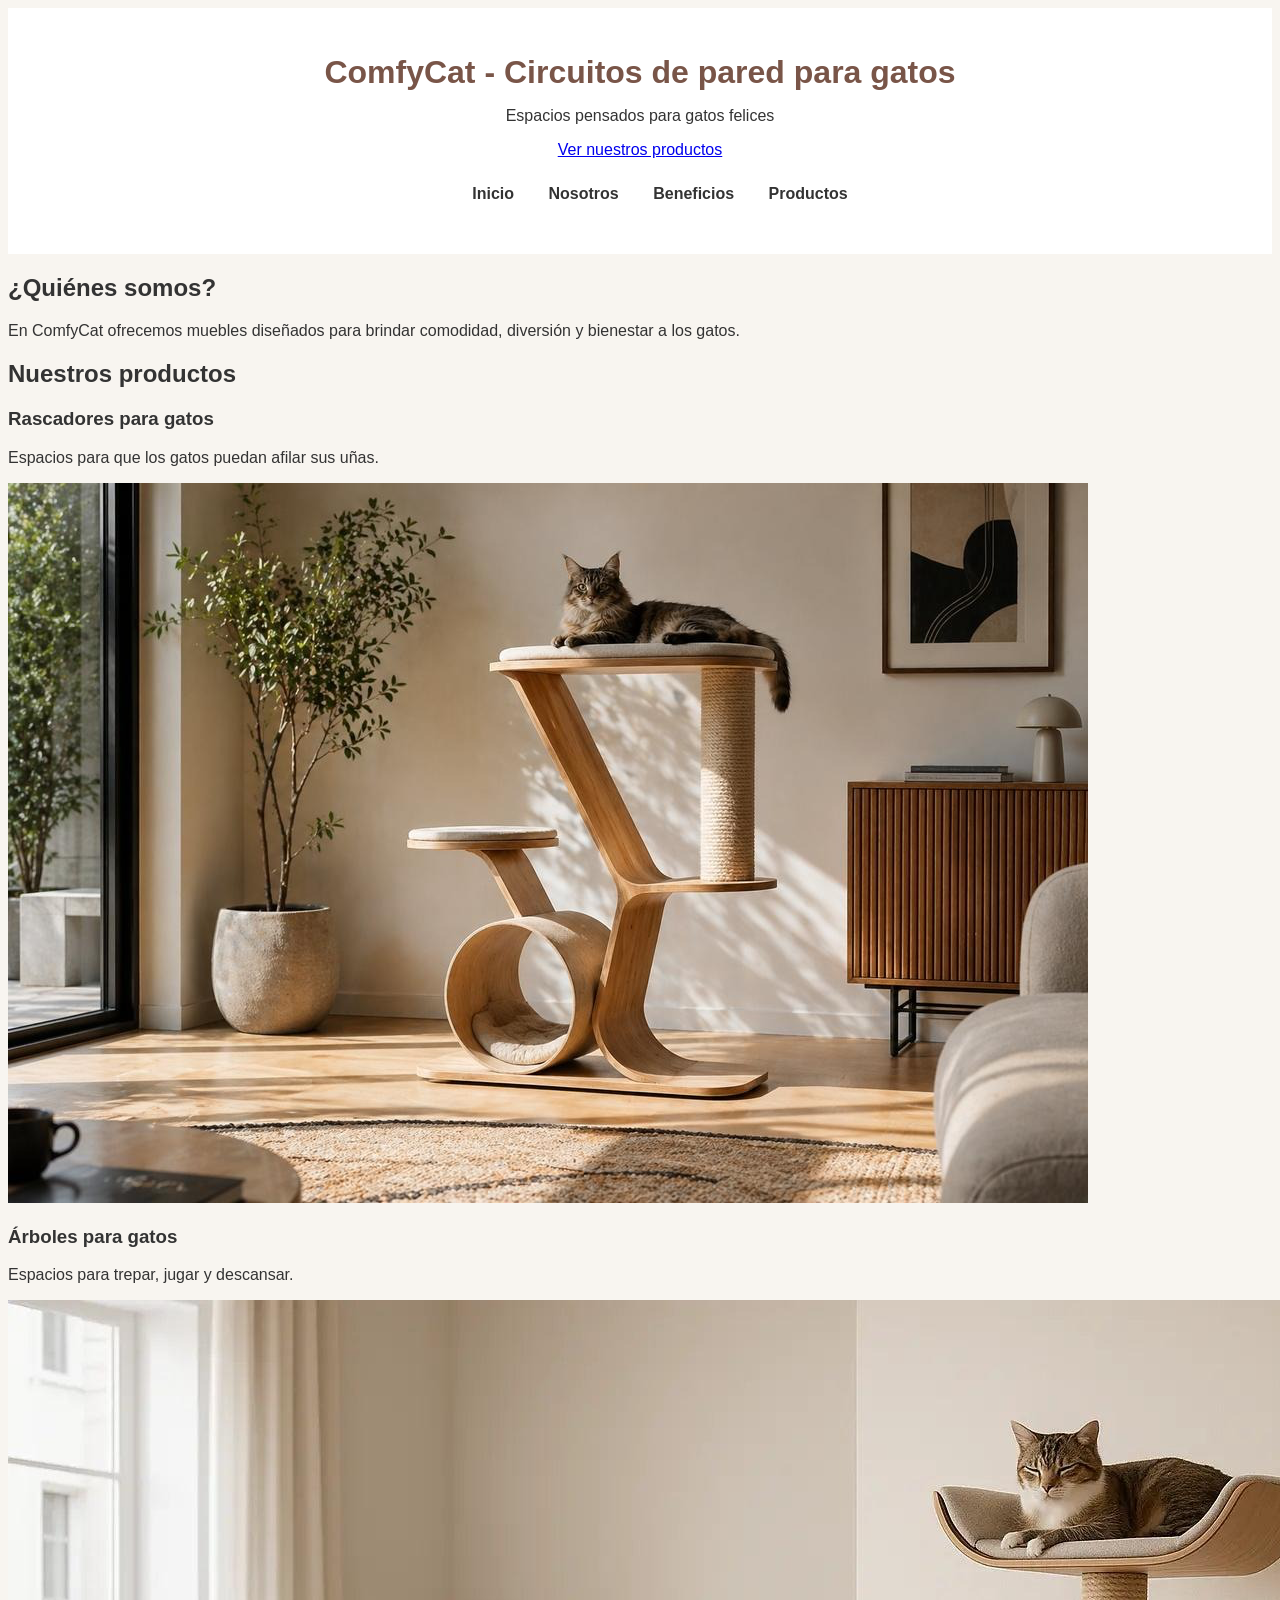
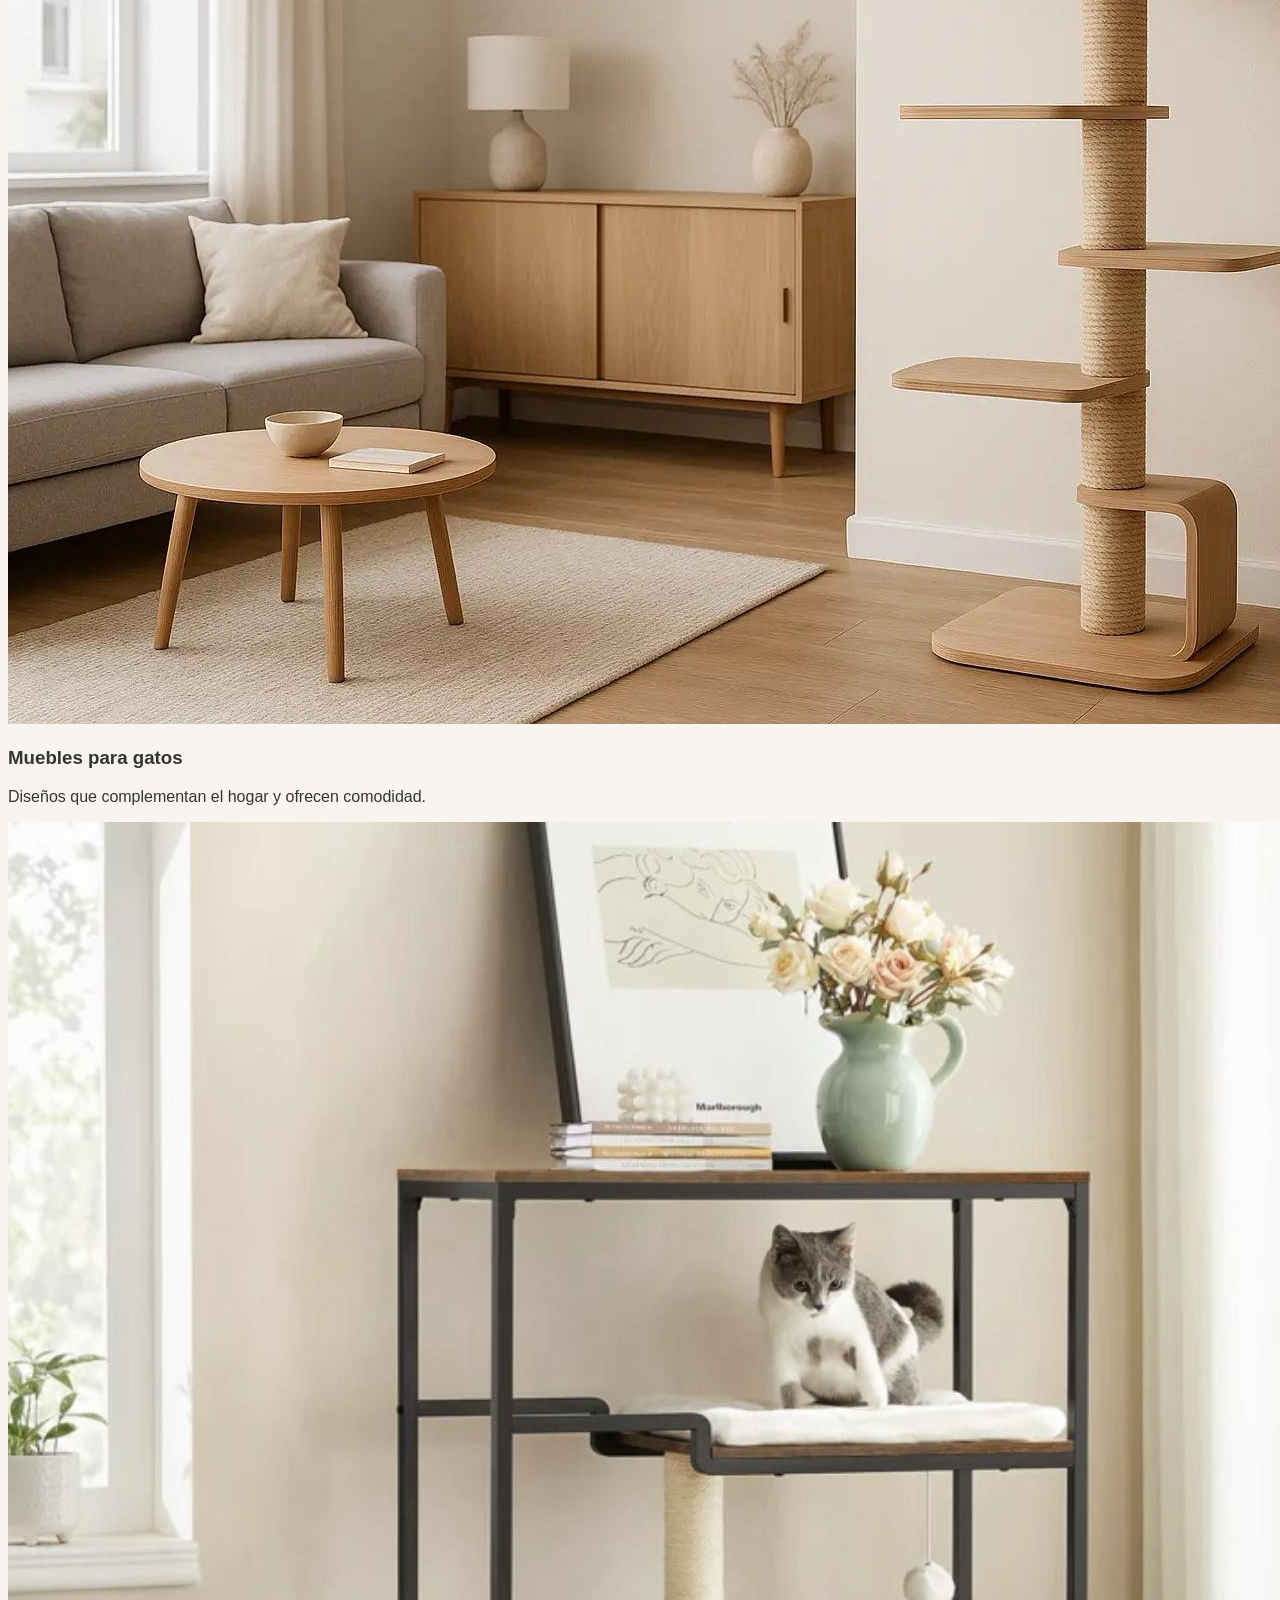
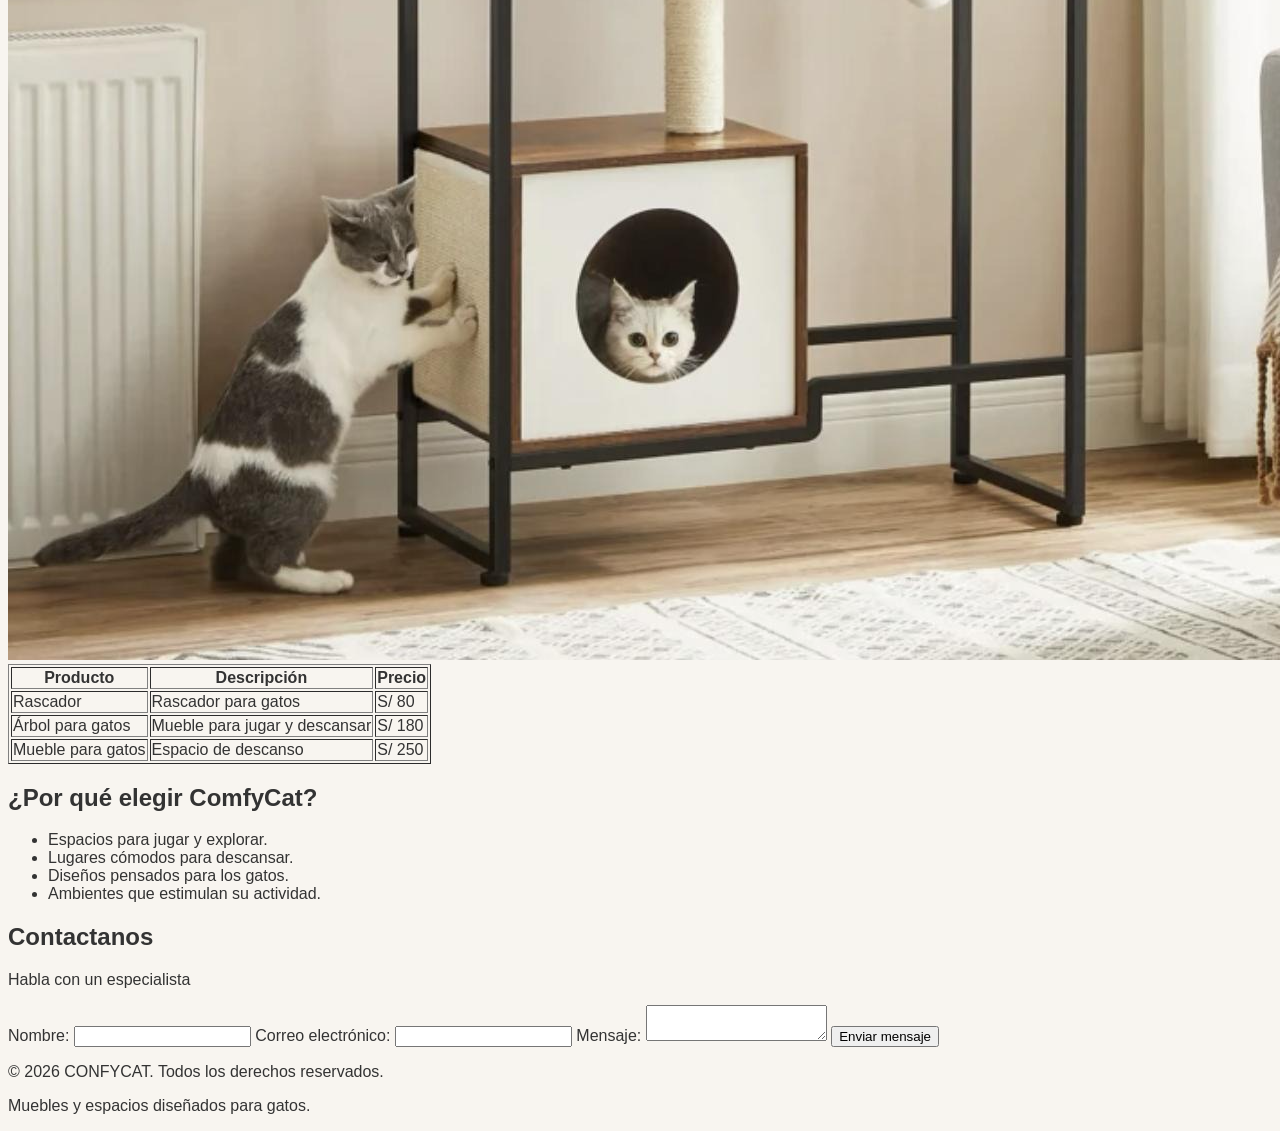
==== index.html @ 40216296 "Primer commit: escritura  inicial" ====
<!DOCTYPE html>

<html lang="es">

<head>
    <meta charset="UTF-8">
    <meta name="viewport" content="width=device-width initial-scale=1.0">
    <meta name="Tienda virtual ComfyCat">
    <link rel="stylesheet" href="css/style.css">
</head>

<body>
    <header>
        <h1>ComfyCat - Circuitos de pared para gatos</h1>
        <p>Espacios pensados para gatos felices </p>
        <a href="#productos">Ver nuestros productos</a>

        <nav>
            <ul>
                <li><a href="#nosotros">Inicio</a></li>
                <li><a href="#portada">Nosotros</a></li>
                <li><a href="#productos">Beneficios</a></li>
                <li><a href="#beneficios">Productos</a></li>
            </ul>
        </nav>

    </header>

    <main>
        <section id="encabezado">
            
        </section>

        <section id="nosotros">
            <h2>¿Quiénes somos?</h2>

            <p>
                En ComfyCat ofrecemos muebles diseñados para
                brindar comodidad, diversión y bienestar a los gatos.
            </p>
        </section>

        <section id="portada">

        </section>

        <section id="productos">
            <h2>Nuestros productos</h2>

            <article>
                <h3>Rascadores para gatos</h3>
                <p>Espacios para que los gatos puedan afilar sus uñas.</p>
                <img src="img/rascador-piso-2.png" 
                alt="Rascadores para gatos">
            </article>

            <article>
                <h3>Árboles para gatos</h3>
                <p>Espacios para trepar, jugar y descansar.</p>
                <img src="img/rascador-piso.png"
                alt="Espacios para trepar, jugar y descansar">
            </article>

            <article>
                <h3>Muebles para gatos</h3>
                <p>Diseños que complementan el hogar y ofrecen comodidad.</p>
                <img src="img/mueble-sala.png"
                alt="Diseños que complementan el hogar y ofrecen comodidad.">
            </article>
        
            <table border="1">

            <thead>
                <tr>
                    <th>Producto</th>
                    <th>Descripción</th>
                    <th>Precio</th>
                </tr>
            </thead>

            <tbody>
                <tr>
                    <td>Rascador</td>
                    <td>Rascador para gatos</td>
                    <td>S/ 80</td>
                </tr>

                <tr>
                    <td>Árbol para gatos</td>
                    <td>Mueble para jugar y descansar</td>
                    <td>S/ 180</td>
                </tr>

                <tr>
                    <td>Mueble para gatos</td>
                    <td>Espacio de descanso</td>
                    <td>S/ 250</td>
                </tr>
            </tbody>

            </table>

        </section>

        <section id="beneficios">
            <h2>¿Por qué elegir ComfyCat?</h2>

            <ul>
                <li>Espacios para jugar y explorar.</li>
                <li>Lugares cómodos para descansar.</li>
                <li>Diseños pensados para los gatos.</li>
                <li>Ambientes que estimulan su actividad.</li>
            </ul>
        </section>

        <section id="formulario">
            <h2>Contactanos</h2>
            <p>Habla con un especialista</p>

            <form>

                <label for="nombre">Nombre:</label>
                <input type="text" id="nombre" name="nombre" required>

                <label for="correo">Correo electrónico:</label>
                <input type="email" id="correo" name="correo" required>

                <label for="mensaje">Mensaje:</label>
                <textarea id="mensaje" name="mensaje" required></textarea>

                <button type="submit">Enviar mensaje</button>

            </form>

        </section>

    </main>

    <footer>
        <p>©️ 2026 CONFYCAT. Todos los derechos reservados.</p>

        <p>Muebles y espacios diseñados para gatos.</p>
    </footer>

</body>

</html>
---- css/style.css ----
/* CONFIGURACION GENERAL */

⁠{
    margin: 0;
    padding: 0;
    box-sizing: border-box;
}

/* CUERPO DE LA PAGINA */

body {
    font-family: Arial, sans-serif;
    background-color: #f8f5f0;
    color: #333333;
}

/* ENCABEZADO */

header {
    background-color: #ffffff;
    padding: 25px 40px;
    text-align: center;
}

/* TITULO PRINCIPAL */

header h1 {
    color: #795548;
    font-size: 32px;
    margin-bottom: 15px;
}

/* MENU DE NAVEGACION */

nav ul {
    list-style: none;
}

nav li {
    display: inline-block;
    margin: 10px 15px;
}

nav a {
    text-decoration: none;
    color: #333333;
    font-weight: bold;
}

nav a:hover {
    color: #c17b45;
}
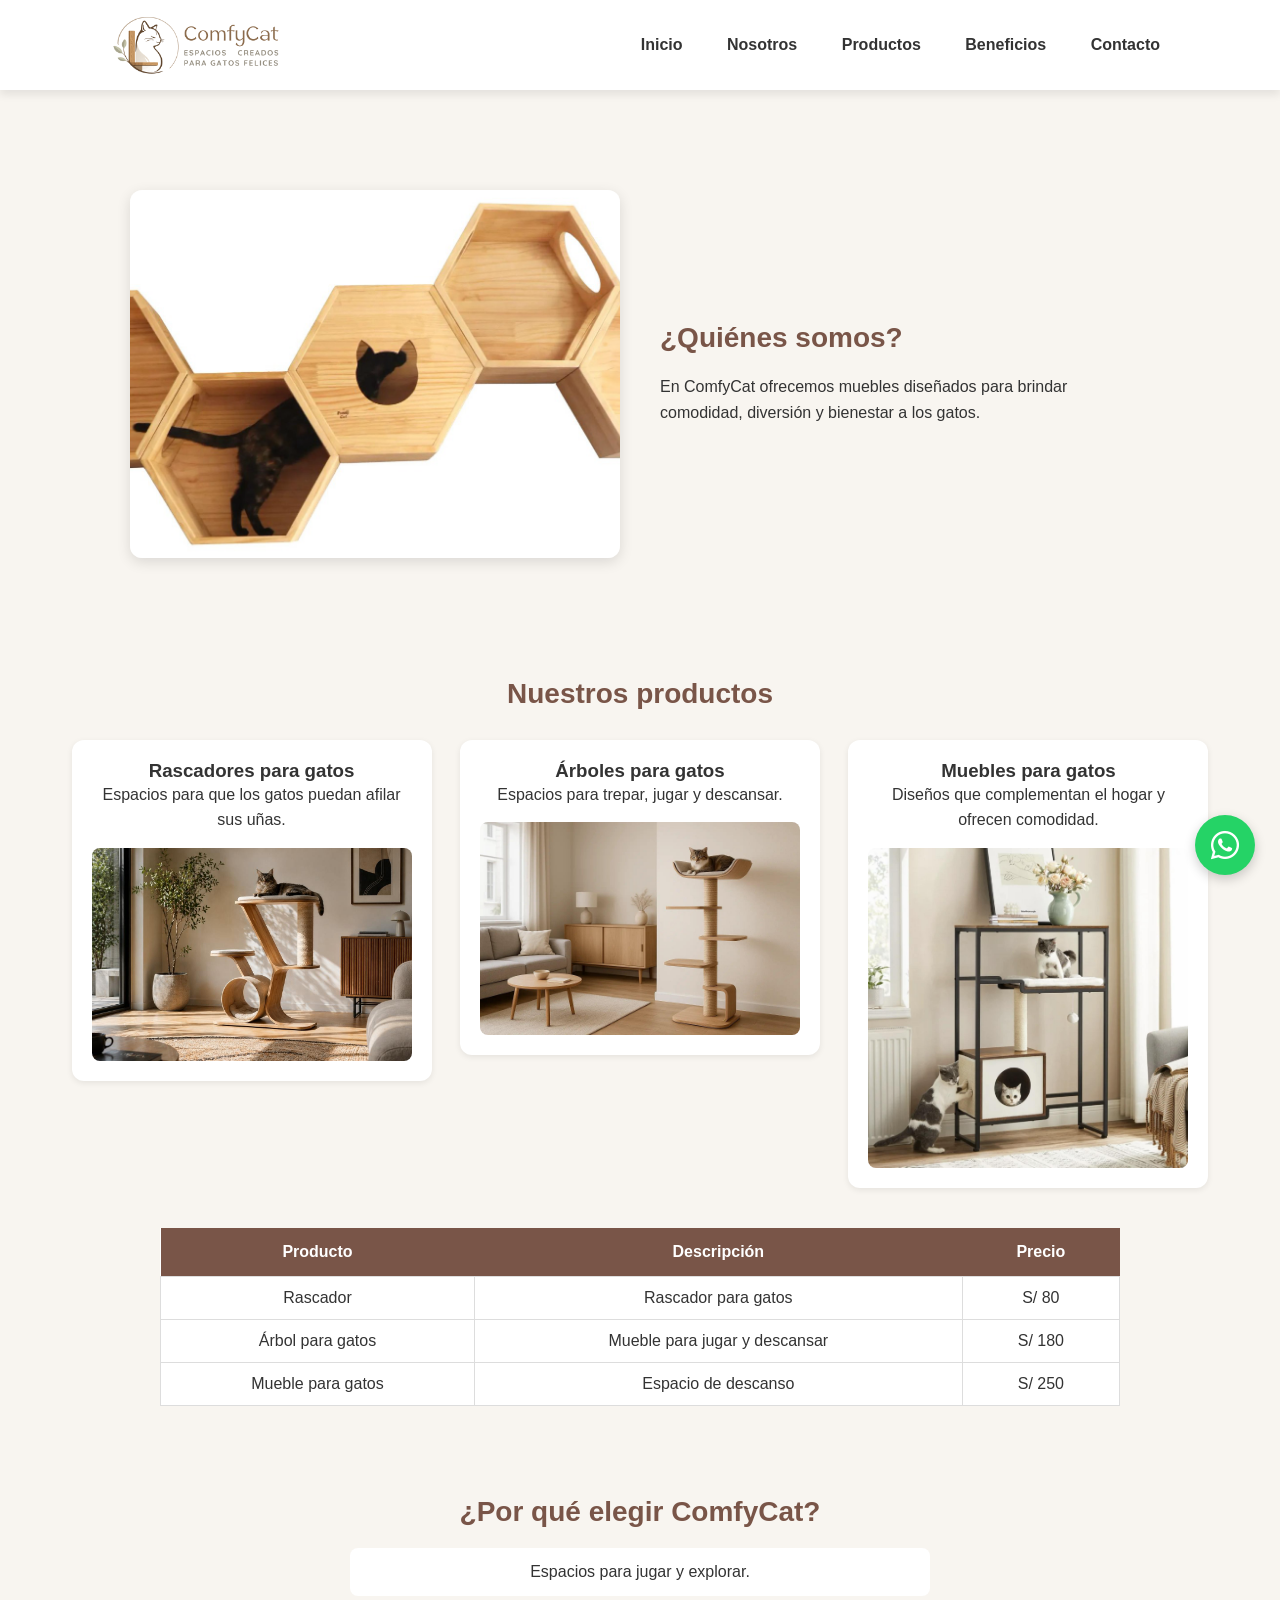
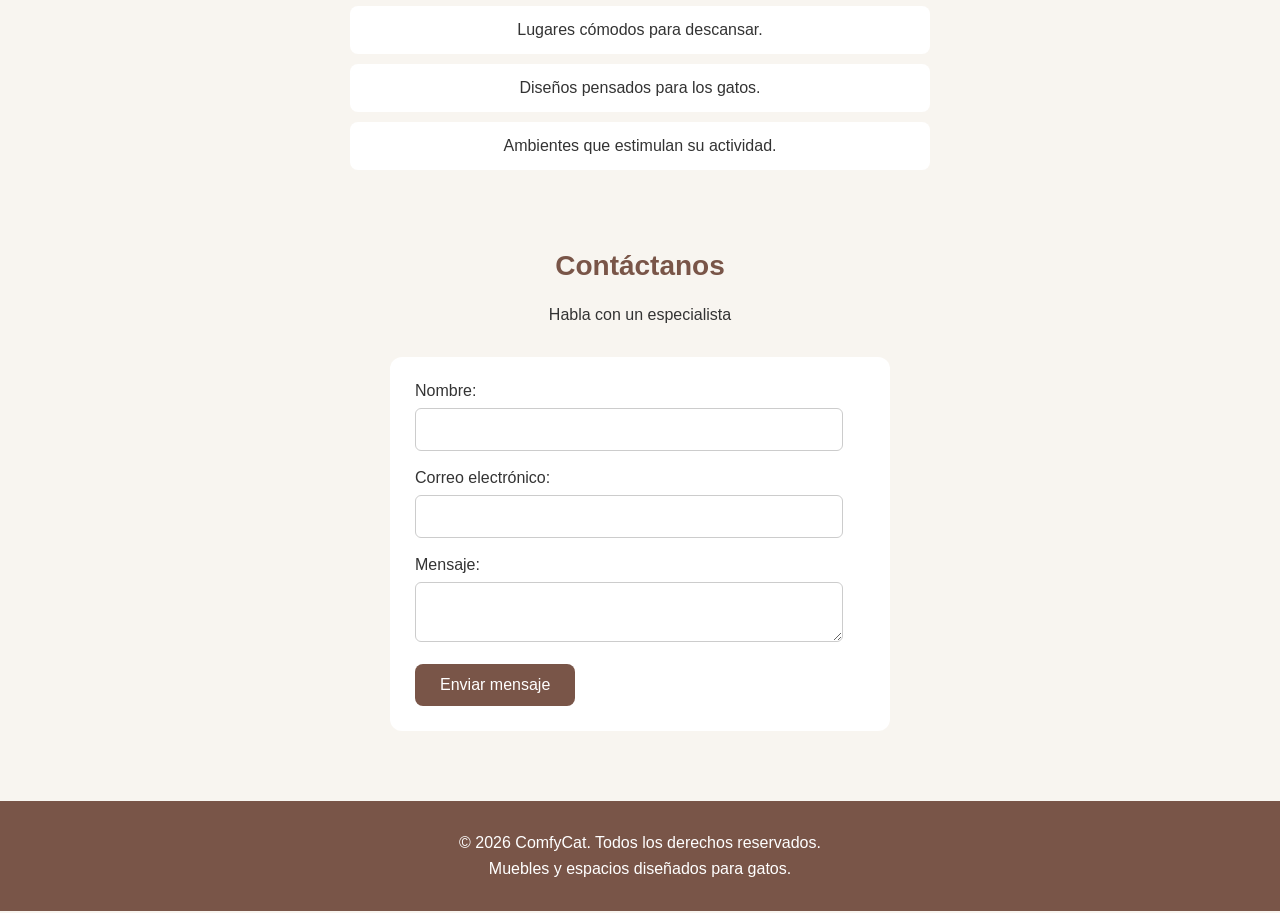
==== commit 00c7850f: "Menú fijo con logo, transiciones, botón de WhatsApp y carrusel de Bootstrap" ====
--- a/index.html
+++ b/index.html
@@ -4,27 +4,26 @@
 
 <head>
     <meta charset="UTF-8">
-    <meta name="viewport" content="width=device-width initial-scale=1.0">
-    <meta name="Tienda virtual ComfyCat">
+    <meta name="viewport" content="width=device-width, initial-scale=1.0">
+    <meta name="description" content="Tienda virtual ComfyCat">
+    <link rel="stylesheet" href="https://cdnjs.cloudflare.com/ajax/libs/font-awesome/6.5.2/css/all.min.css">
     <link rel="stylesheet" href="css/style.css">
+    <title>ComfyCat | Muebles para gatos</title>
 </head>
 
 <body>
-    <header>
-        <h1>ComfyCat - Circuitos de pared para gatos</h1>
-        <p>Espacios pensados para gatos felices </p>
-        <a href="#productos">Ver nuestros productos</a>
-
-        <nav>
-            <ul>
-                <li><a href="#nosotros">Inicio</a></li>
-                <li><a href="#portada">Nosotros</a></li>
-                <li><a href="#productos">Beneficios</a></li>
-                <li><a href="#beneficios">Productos</a></li>
-            </ul>
-        </nav>
-
-    </header>
+    <nav>
+        <a href="#" class="logo">
+            <img src="img/Logo-ConfyCat-horizontal.png" alt="ComfyCat - Ir al inicio">
+        </a>
+        <ul>
+            <li><a href="#">Inicio</a></li>
+            <li><a href="#nosotros">Nosotros</a></li>
+            <li><a href="#productos">Productos</a></li>
+            <li><a href="#beneficios">Beneficios</a></li>
+            <li><a href="#formulario">Contacto</a></li>
+        </ul>
+    </nav>
 
     <main>
         <section id="encabezado">
@@ -32,13 +31,32 @@
         </section>
 
         <section id="nosotros">
-            <h2>¿Quiénes somos?</h2>
+            <div class="carrusel">
+                <div class="carrusel-pista">
+                    <img src="img/carrusel/cadena-hex-portada.png" alt="Circuito de repisas hexagonales en la pared">
+                    <img src="img/carrusel/cadena-hex-2.png" alt="Gato descansando en una repisa hexagonal">
+                    <img src="img/carrusel/cadena-hex-3.png" alt="Cadena de hexágonos instalada en la pared">
+                    <img src="img/carrusel/repisas.png" alt="Repisas de madera para gatos">
+                    <img src="img/carrusel/mueble-sala.png" alt="Mueble para gatos integrado a la sala">
+                    <img src="img/carrusel/rascador-piso.png" alt="Rascador de piso para gatos">
+                    <img src="img/carrusel/rascador-piso-2.png" alt="Rascador de piso con plataforma">
+                    <img src="img/carrusel/rascador-piso-3.png" alt="Rascador de piso de varios niveles">
+                    <!-- Copia de la primera: permite que el giro vuelva al inicio sin salto -->
+                    <img src="img/carrusel/cadena-hex-portada.png" alt="" aria-hidden="true">
+                </div>
+            </div>
 
-            <p>
-                En ComfyCat ofrecemos muebles diseñados para
-                brindar comodidad, diversión y bienestar a los gatos.
-            </p>
+            <div class="nosotros-texto">
+                <h2>¿Quiénes somos?</h2>
+                
+                <p>
+                    En ComfyCat ofrecemos muebles diseñados para
+                    brindar comodidad, diversión y bienestar a los gatos.
+                </p>
+            </div>
+
         </section>
+
 
         <section id="portada">
 
@@ -68,7 +86,7 @@
                 alt="Diseños que complementan el hogar y ofrecen comodidad.">
             </article>
         
-            <table border="1">
+            <table>
 
             <thead>
                 <tr>
@@ -114,7 +132,7 @@
         </section>
 
         <section id="formulario">
-            <h2>Contactanos</h2>
+            <h2>Contáctanos</h2>
             <p>Habla con un especialista</p>
 
             <form>
@@ -137,11 +155,19 @@
     </main>
 
     <footer>
-        <p>©️ 2026 CONFYCAT. Todos los derechos reservados.</p>
+        <p>&copy; 2026 ComfyCat. Todos los derechos reservados.</p>
 
         <p>Muebles y espacios diseñados para gatos.</p>
     </footer>
 
+    <a href="https://wa.me/51915920230?text=Hola%2C%20ComfyCat%21%20Quisiera%20preguntarles%20por%20su%20precios%20y%20ofertas.%20"
+       class="boton-whatsapp"
+       target="_blank"
+       rel="noopener"
+       aria-label="Escríbenos por WhatsApp">
+        <i class="fa-brands fa-whatsapp"></i>
+    </a>
+
 </body>
 
 </html>
--- a/css/style.css
+++ b/css/style.css
@@ -1,6 +1,6 @@
 /* CONFIGURACION GENERAL */
 
-⁠{
+* {
     margin: 0;
     padding: 0;
     box-sizing: border-box;
@@ -30,6 +30,24 @@
     margin-bottom: 15px;
 }
 
+.boton-principal {
+    display: inline-block;
+    margin-top: 15px;
+    background-color: #795548;
+    color: white;
+    padding: 12px 25px;
+    border-radius: 8px;
+    text-decoration: none;
+    font-weight: bold;
+    transition: background-color 0.3s ease, transform 0.3s ease, box-shadow 0.3s ease;
+}
+
+.boton-principal:hover {
+    background-color: #c17b45;
+    transform: translateY(-2px);
+    box-shadow: 0 6px 14px rgba(0, 0, 0, 0.15);
+}
+
 /* MENU DE NAVEGACION */
 
 nav ul {
@@ -38,15 +56,362 @@
 
 nav li {
     display: inline-block;
-    margin: 10px 15px;
+    margin: 10px 20px;
 }
 
 nav a {
     text-decoration: none;
     color: #333333;
     font-weight: bold;
+    position: relative;
+    transition: color 0.3s ease;
 }
 
 nav a:hover {
     color: #c17b45;
-}+}
+
+nav a::after {
+    content: "";
+    position: absolute;
+    left: 50%;
+    bottom: -4px;
+    width: 0;
+    height: 2px;
+    background-color: #c17b45;
+    transition: width 0.3s ease, left 0.3s ease;
+}
+
+nav a:hover::after {
+    width: 100%;
+    left: 0;
+}
+
+nav {
+    position: sticky;
+    top: 0;
+    z-index: 1000;
+    background-color: #ffffff;
+    padding: 15px 100px;
+    box-shadow: 0 5px 8px rgba(0, 0, 0, 0.08);
+    display: flex;
+    justify-content: space-between;
+    align-items: center;
+}
+
+.logo img {
+    height: 60px;
+    display: block;
+}
+
+.logo::after {
+    display: none;
+}
+
+/* SECCIONES GENERALES */
+
+section {
+    padding: 20px 40px;
+    margin: 20px auto;
+    text-align: center;
+}
+
+/* TITULOS DE LAS SECCIONES */
+
+section h2 {
+    color: #795548;
+    font-size: 28px;
+    margin-bottom: 20px;
+}
+
+/* PARRAFOS */
+
+section p {
+    font-size: 16px;
+    line-height: 1.6;
+}
+
+/* NOSOTROS: CARRUSEL A LA IZQUIERDA, TEXTO A LA DERECHA */
+
+#nosotros {
+    display: grid;
+    grid-template-columns: 1fr 1fr;
+    gap: 40px;
+    align-items: center;
+    max-width: 1100px;
+    text-align: left;
+}
+
+/* VENTANA DEL CARRUSEL: SOLO DEJA VER UNA IMAGEN */
+.carrusel {
+    overflow: hidden;
+    border-radius: 12px;
+    aspect-ratio: 4 / 3;
+    box-shadow: 0 4px 14px rgba(0, 0, 0, 0.12);
+}
+
+/* PISTA: TODAS LAS IMAGENES EN FILA, SE DESPLAZA HACIA LA IZQUIERDA */
+.carrusel-pista {
+    display: flex;
+    height: 100%;
+    animation: deslizar 32s ease-in-out infinite;
+}
+
+.carrusel-pista img {
+    flex: 0 0 100%;
+    width: 100%;
+    height: 100%;
+    object-fit: cover;
+}
+
+/* PAUSA AL PASAR EL MOUSE */
+.carrusel:hover .carrusel-pista {
+    animation-play-state: paused;
+}
+
+/* CADA IMAGEN SE QUEDA QUIETA UN TIEMPO Y LUEGO SE DESLIZA */
+@keyframes deslizar {
+    0%, 10%      { transform: translateX(0); }
+    12.5%, 22.5% { transform: translateX(-100%); }
+    25%, 35%     { transform: translateX(-200%); }
+    37.5%, 47.5% { transform: translateX(-300%); }
+    50%, 60%     { transform: translateX(-400%); }
+    62.5%, 72.5% { transform: translateX(-500%); }
+    75%, 85%     { transform: translateX(-600%); }
+    87.5%, 97.5% { transform: translateX(-700%); }
+    100%         { transform: translateX(-800%); }
+}
+
+/* PRODUCTOS */
+
+#productos article {
+    display: inline-block;
+    vertical-align: top;
+    width: 30%;
+    background-color: #ffffff;
+    padding: 20px;
+    margin: 10px 1%;
+    border-radius: 12px;
+    box-shadow: 0 2px 6px rgba(0, 0, 0, 0.08);
+    transition: transform 0.3s ease, box-shadow 0.3s ease;
+}
+
+/* IMAGENES DE PRODUCTOS */
+
+#productos img {
+    width: 100%;
+    height: auto;
+    display: block;
+    border-radius: 8px;
+    margin-top: 15px;
+}
+
+/* BOTONES */
+button {
+    background-color: #795548;
+    color: white;
+    padding: 12px 25px;
+    border: none;
+    border-radius: 8px;
+    cursor: pointer;
+    font-size: 16px;
+    transition: background-color 0.3s ease, transform 0.15s ease;
+}
+
+button:hover {
+    background-color: #c17b45;
+    transform: scale(1.05);
+}
+
+/* FORMULARIO */
+form {
+    max-width: 500px;
+    margin: 30px auto;
+    padding: 25px;
+    background-color: white;
+    border-radius: 12px;
+    text-align: left;
+}
+
+input,
+select,
+textarea {
+    width: 95%;
+    padding: 12px;
+    margin: 8px 0 18px;
+    border: 1px solid #cccccc;
+    border-radius: 6px;
+    font-size: 15px;
+}
+
+/* TABLA DE PRODUCTOS */
+
+#productos table {
+    width: 80%;
+    margin: 30px auto;
+    border-collapse: collapse;
+    background-color: white;
+}
+
+#productos th {
+    background-color: #795548;
+    color: white;
+    padding: 15px;
+}
+
+#productos td {
+    padding: 12px;
+    border: 1px solid #dddddd;
+}
+
+#productos tr:hover {
+    background-color: #f2e6dc;
+}
+
+/* BENEFICIOS */
+
+#beneficios ul {
+    list-style: none;
+    max-width: 600px;
+    margin: 20px auto;
+}
+
+#beneficios li {
+    background-color: white;
+    padding: 15px;
+    margin: 10px;
+    border-radius: 8px;
+}
+
+/* PIE DE PAGINA */
+
+footer {
+    background-color: #795548;
+    color: white;
+    text-align: center;
+    padding: 25px;
+}
+
+footer p {
+    margin: 8px;
+}
+
+/* DISEÑO RESPONSIVE PARA TABLETS */
+
+@media screen and (max-width: 768px) {
+
+    header {
+        padding: 20px;
+    }
+
+    header h1 {
+        font-size: 25px;
+    }
+
+    section {
+        padding: 30px 20px;
+    }
+}
+
+/* DISEÑO RESPONSIVE PARA CELULARES */
+
+@media screen and (max-width: 480px) {
+
+    header {
+        padding: 20px 15px;
+    }
+
+    header h1 {
+        font-size: 22px;
+    }
+
+    nav li {
+        display: block;
+        margin: 12px;
+    }
+
+    section {
+        padding: 30px 15px;
+    }
+
+    #productos article {
+        display: block;
+        width: 100%;
+        margin: 15px 0;
+    }
+
+    #productos table {
+        width: 100%;
+        table-layout: fixed;
+        font-size: 12px;
+    }
+
+    #productos th,
+    #productos td {
+        padding: 6px;
+        overflow-wrap: break-word;
+    }
+
+    form {
+        width: 100%;
+        max-width: 100%;
+        margin: 20px auto;
+        padding: 20px;
+    }
+
+    input,
+    select,
+    textarea {
+        width: 100%;
+    }
+
+    .boton-whatsapp {
+        width: 50px;
+        height: 50px;
+        font-size: 26px;
+        right: 15px;
+        bottom: 15px;
+    }
+
+    #nosotros {
+        grid-template-columns: 1fr;
+        text-align: center;
+    }
+}
+
+/* TRANSICIONES EN LAS TARJETAS */
+
+#productos article:hover {
+    transform: translateY(-8px);
+    box-shadow: 0 8px 20px rgba(0, 0, 0, 0.15);
+}
+
+/* DESPLAZAMIENTO SUAVE ENTRE SECCIONES */
+html {
+    scroll-behavior: smooth;
+}
+
+/* BOTON FLOTANTE DE WHATSAPP */
+.boton-whatsapp {
+    position: fixed;
+    right: 25px;
+    bottom: 25px;
+    z-index: 1001;
+    width: 60px;
+    height: 60px;
+    border-radius: 50%;
+    background-color: #25d366;
+    color: white;
+    font-size: 32px;
+    display: flex;
+    justify-content: center;
+    align-items: center;
+    text-decoration: none;
+    box-shadow: 0 4px 12px rgba(0, 0, 0, 0.2);
+    transition: transform 0.3s ease, box-shadow 0.3s ease;
+}
+
+.boton-whatsapp:hover {
+    transform: scale(1.1);
+    box-shadow: 0 6px 18px rgba(0, 0, 0, 0.3);
+}
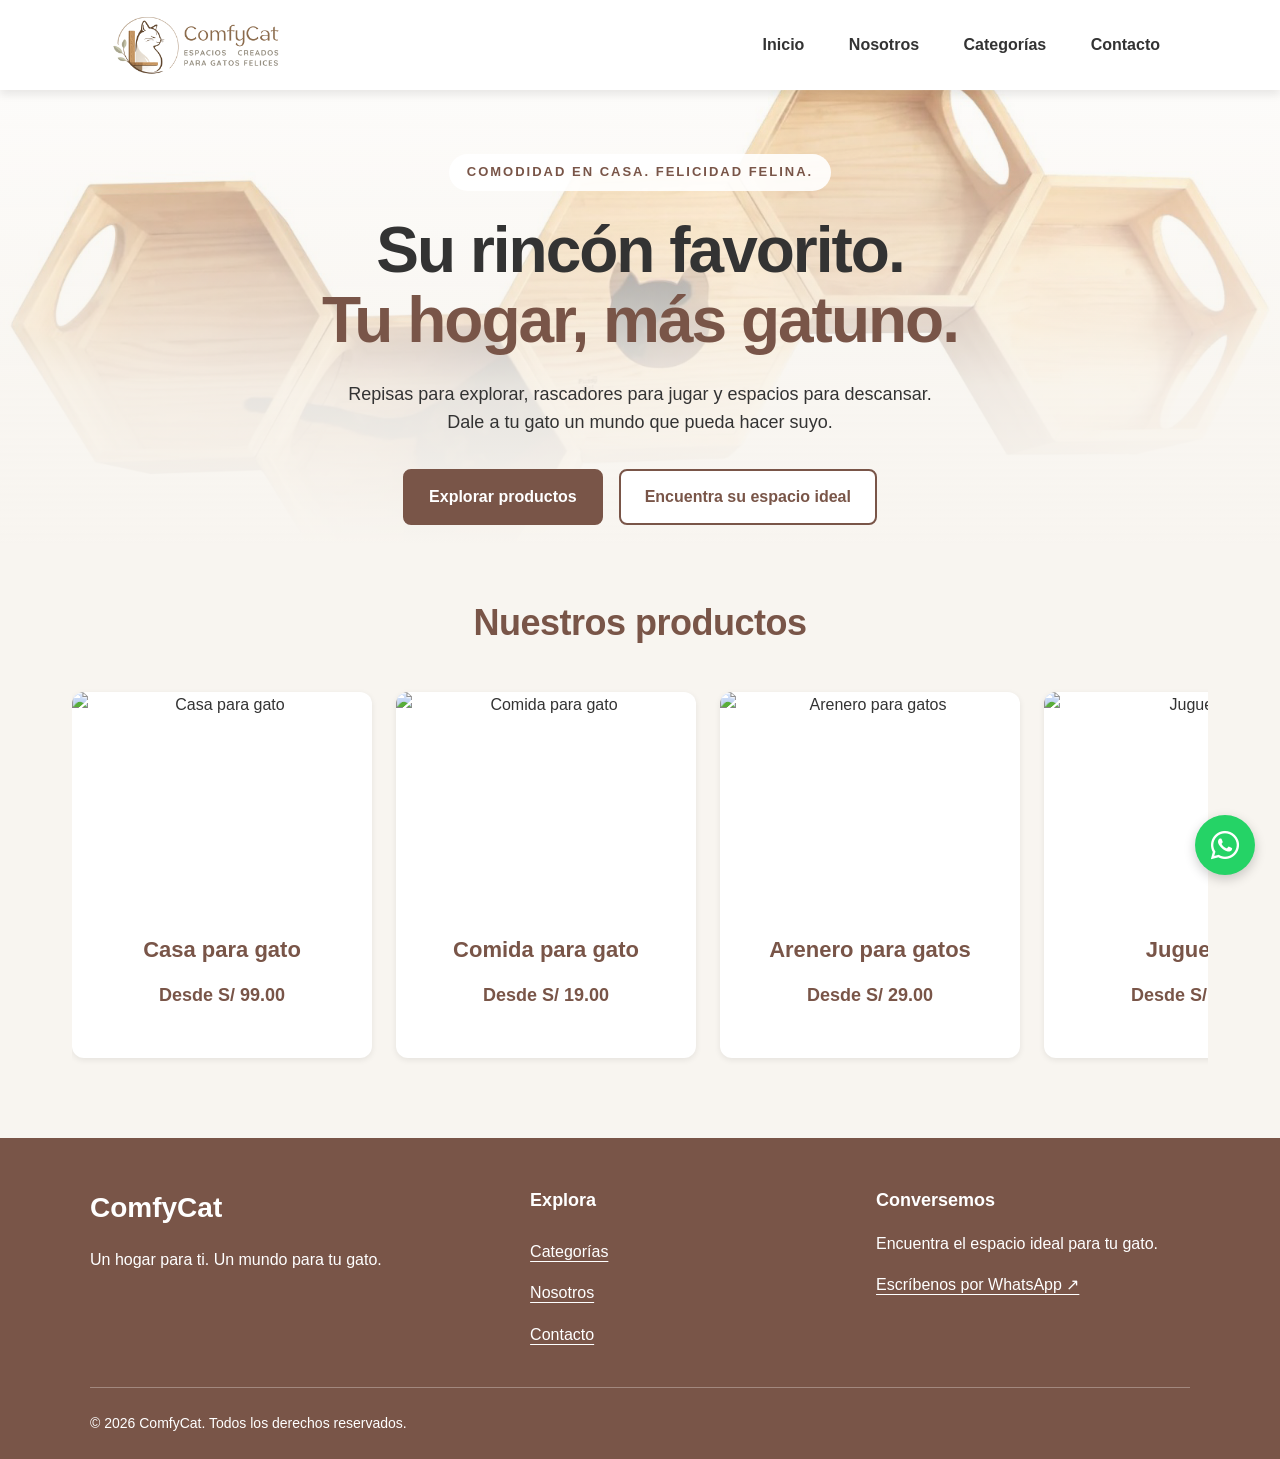
==== commit df70da51: "Actualiza diseño y contenido de ComfyCat" ====
--- a/index.html
+++ b/index.html
@@ -1,5 +1,4 @@
 <!DOCTYPE html>
-
 <html lang="es">
 
 <head>
@@ -9,155 +8,130 @@
     <link rel="stylesheet" href="https://cdnjs.cloudflare.com/ajax/libs/font-awesome/6.5.2/css/all.min.css">
     <link rel="stylesheet" href="css/style.css">
     <title>ComfyCat | Muebles para gatos</title>
+    <script src="js/navegacion.js" defer></script>
 </head>
 
 <body>
-    <nav>
+    <nav aria-label="Navegación principal">
         <a href="#" class="logo">
             <img src="img/Logo-ConfyCat-horizontal.png" alt="ComfyCat - Ir al inicio">
         </a>
-        <ul>
+        <button class="menu-toggle" type="button" aria-controls="menu-principal" aria-expanded="false" aria-label="Abrir menú">
+            <span></span>
+            <span></span>
+            <span></span>
+        </button>
+        <ul id="menu-principal">
             <li><a href="#">Inicio</a></li>
-            <li><a href="#nosotros">Nosotros</a></li>
-            <li><a href="#productos">Productos</a></li>
-            <li><a href="#beneficios">Beneficios</a></li>
-            <li><a href="#formulario">Contacto</a></li>
+            <li><a href="nosotros.html">Nosotros</a></li>
+            <li><a href="#productos">Categorías</a></li>
+            <li><a href="contacto.html">Contacto</a></li>
         </ul>
     </nav>
 
     <main>
-        <section id="encabezado">
-            
-        </section>
-
-        <section id="nosotros">
-            <div class="carrusel">
-                <div class="carrusel-pista">
-                    <img src="img/carrusel/cadena-hex-portada.png" alt="Circuito de repisas hexagonales en la pared">
-                    <img src="img/carrusel/cadena-hex-2.png" alt="Gato descansando en una repisa hexagonal">
-                    <img src="img/carrusel/cadena-hex-3.png" alt="Cadena de hexágonos instalada en la pared">
-                    <img src="img/carrusel/repisas.png" alt="Repisas de madera para gatos">
-                    <img src="img/carrusel/mueble-sala.png" alt="Mueble para gatos integrado a la sala">
-                    <img src="img/carrusel/rascador-piso.png" alt="Rascador de piso para gatos">
-                    <img src="img/carrusel/rascador-piso-2.png" alt="Rascador de piso con plataforma">
-                    <img src="img/carrusel/rascador-piso-3.png" alt="Rascador de piso de varios niveles">
-                    <!-- Copia de la primera: permite que el giro vuelva al inicio sin salto -->
-                    <img src="img/carrusel/cadena-hex-portada.png" alt="" aria-hidden="true">
+        <section id="encabezado" aria-labelledby="encabezado-titulo">
+            <div class="encabezado-contenido">
+                <p class="encabezado-etiqueta">Comodidad en casa. Felicidad felina.</p>
+                <h1 id="encabezado-titulo">Su rincón favorito.<br><span>Tu hogar, más gatuno.</span></h1>
+                <p class="encabezado-descripcion">Repisas para explorar, rascadores para jugar y espacios para descansar.
+                    Dale a tu gato un mundo que pueda hacer suyo.</p>
+                <div class="encabezado-acciones">
+                    <a href="#productos" class="boton encabezado-boton">Explorar productos</a>
+                    <a href="contacto.html" class="boton encabezado-boton encabezado-boton-secundario">Encuentra su espacio ideal</a>
                 </div>
             </div>
-
-            <div class="nosotros-texto">
-                <h2>¿Quiénes somos?</h2>
-                
-                <p>
-                    En ComfyCat ofrecemos muebles diseñados para
-                    brindar comodidad, diversión y bienestar a los gatos.
-                </p>
-            </div>
-
         </section>
 
 
-        <section id="portada">
+        <section id="productos" aria-labelledby="productos-titulo">
+            <h2 id="productos-titulo">Nuestros productos</h2>
+            <div class="product-grid" tabindex="0" role="region" aria-label="Categorías de productos" aria-describedby="catalogo-ayuda">
+                <article class="product-card">
+                    <div class="product-image">
+                        <img src="https://encrypted-tbn0.gstatic.com/images?q=tbn:ANd9GcTdEl7u8ZAOpMCgyBYBTuLoS6nHFziUnH5FTew5tvUH9Q&s=10" alt="Casa para gato">
+                    </div>
+                    <div id="test" class="product-info">
+                        <h3>Casa para gato</h3>
+                        <p class="price">Desde S/ 99.00</p>
+                    </div>
+                </article>
 
-        </section>
+                <article class="product-card">
+                    <div class="product-image">
+                        <img src="https://thumbs.dreamstime.com/b/diversas-marcas-de-comida-para-gatos-mojada-que-se-pueden-comprar-en-el-mercado-europeo-122794648.jpg?w=768" alt="Comida para gato">
+                    </div>
+                    <div class="product-info">
+                        <h3>Comida para gato</h3>
+                        <p class="price">Desde S/ 19.00</p>
+                    </div>
+                </article>
 
-        <section id="productos">
-            <h2>Nuestros productos</h2>
+                <article class="product-card">
+                    <div class="product-image">
+                        <img src="https://encrypted-tbn0.gstatic.com/images?q=tbn:ANd9GcR8Uu4pdPQPUINa426uuGfly_6682nI1pj6D8m5DNCKxw&s=10" alt="Arenero para gatos">
+                    </div>
+                    <div class="product-info">
+                        <h3>Arenero para gatos</h3>
+                        <p class="price">Desde S/ 29.00</p>
+                    </div>
+                </article>
 
-            <article>
-                <h3>Rascadores para gatos</h3>
-                <p>Espacios para que los gatos puedan afilar sus uñas.</p>
-                <img src="img/rascador-piso-2.png" 
-                alt="Rascadores para gatos">
-            </article>
+                <article class="product-card">
+                    <div class="product-image">
+                        <img src="https://encrypted-tbn0.gstatic.com/images?q=tbn:ANd9GcQdPPYsqSGRbt6F3zdcU4dACnXaBKB8YCNRu9FSe9B7ng&s" alt="Juguetes">
+                    </div>
+                    <div class="product-info">
+                        <h3>Juguetes</h3>
+                        <p class="price">Desde S/ 15.00</p>
+                    </div>
+                </article>
 
-            <article>
-                <h3>Árboles para gatos</h3>
-                <p>Espacios para trepar, jugar y descansar.</p>
-                <img src="img/rascador-piso.png"
-                alt="Espacios para trepar, jugar y descansar">
-            </article>
+                <article class="product-card">
+                    <div class="product-image">
+                        <img src="https://encrypted-tbn0.gstatic.com/images?q=tbn:ANd9GcSbR7GDTCKcQAoqmkrP5RwwOlLO-Li_hR9fyZeg45UrMQ&s=10" alt="Ropa">
+                    </div>
+                    <div class="product-info">
+                        <h3>Ropa</h3>
+                        <p class="price">Desde S/ 85.00</p>
+                    </div>
+                </article>
 
-            <article>
-                <h3>Muebles para gatos</h3>
-                <p>Diseños que complementan el hogar y ofrecen comodidad.</p>
-                <img src="img/mueble-sala.png"
-                alt="Diseños que complementan el hogar y ofrecen comodidad.">
-            </article>
-        
-            <table>
-
-            <thead>
-                <tr>
-                    <th>Producto</th>
-                    <th>Descripción</th>
-                    <th>Precio</th>
-                </tr>
-            </thead>
-
-            <tbody>
-                <tr>
-                    <td>Rascador</td>
-                    <td>Rascador para gatos</td>
-                    <td>S/ 80</td>
-                </tr>
-
-                <tr>
-                    <td>Árbol para gatos</td>
-                    <td>Mueble para jugar y descansar</td>
-                    <td>S/ 180</td>
-                </tr>
-
-                <tr>
-                    <td>Mueble para gatos</td>
-                    <td>Espacio de descanso</td>
-                    <td>S/ 250</td>
-                </tr>
-            </tbody>
-
-            </table>
-
-        </section>
-
-        <section id="beneficios">
-            <h2>¿Por qué elegir ComfyCat?</h2>
-
-            <ul>
-                <li>Espacios para jugar y explorar.</li>
-                <li>Lugares cómodos para descansar.</li>
-                <li>Diseños pensados para los gatos.</li>
-                <li>Ambientes que estimulan su actividad.</li>
-            </ul>
-        </section>
-
-        <section id="formulario">
-            <h2>Contáctanos</h2>
-            <p>Habla con un especialista</p>
-
-            <form>
-
-                <label for="nombre">Nombre:</label>
-                <input type="text" id="nombre" name="nombre" required>
-
-                <label for="correo">Correo electrónico:</label>
-                <input type="email" id="correo" name="correo" required>
-
-                <label for="mensaje">Mensaje:</label>
-                <textarea id="mensaje" name="mensaje" required></textarea>
-
-                <button type="submit">Enviar mensaje</button>
-
-            </form>
-
+                <article class="product-card">
+                    <div class="product-image">
+                        <img src="https://encrypted-tbn0.gstatic.com/images?q=tbn:ANd9GcQUdWxH1Gjdx39f-0CAvl36SricPjkmDDNw2QdWkPYcbg&s=10" alt="Cuidado de higiene">
+                    </div>
+                    <div class="product-info">
+                        <h3>Cuidado de higiene</h3>
+                        <p class="price">Desde S/ 85.00</p>
+                    </div>
+                </article>
+            </div>
         </section>
 
     </main>
 
-    <footer>
-        <p>&copy; 2026 ComfyCat. Todos los derechos reservados.</p>
-
-        <p>Muebles y espacios diseñados para gatos.</p>
+    <footer class="pie-pagina">
+        <div class="pie-contenido">
+            <div>
+                <a class="pie-marca" href="index.html">ComfyCat</a>
+                <p>Un hogar para ti. Un mundo para tu gato.</p>
+            </div>
+            <div>
+                <h2>Explora</h2>
+                <ul>
+                    <li><a href="index.html#productos">Categorías</a></li>
+                    <li><a href="nosotros.html">Nosotros</a></li>
+                    <li><a href="contacto.html">Contacto</a></li>
+                </ul>
+            </div>
+            <div>
+                <h2>Conversemos</h2>
+                <p>Encuentra el espacio ideal para tu gato.</p>
+                <a href="https://wa.me/51915920230" target="_blank" rel="noopener noreferrer">Escríbenos por WhatsApp ↗</a>
+            </div>
+        </div>
+        <p class="pie-copyright">&copy; 2026 ComfyCat. Todos los derechos reservados.</p>
     </footer>
 
     <a href="https://wa.me/51915920230?text=Hola%2C%20ComfyCat%21%20Quisiera%20preguntarles%20por%20su%20precios%20y%20ofertas.%20"
--- a/css/style.css
+++ b/css/style.css
@@ -1,4 +1,14 @@
-/* CONFIGURACION GENERAL */
+/* BASE, TIPOGRAFIA Y BOTONES */
+
+:root {
+    --espacio-1: 8px;
+    --espacio-2: 16px;
+    --espacio-3: 24px;
+    --espacio-4: 32px;
+    --espacio-5: 48px;
+    --marca: #795548;
+    --texto: #333333;
+}
 
 * {
     margin: 0;
@@ -6,53 +16,71 @@
     box-sizing: border-box;
 }
 
-/* CUERPO DE LA PAGINA */
+html { scroll-behavior: smooth; }
 
 body {
     font-family: Arial, sans-serif;
     background-color: #f8f5f0;
     color: #333333;
-}
-
-/* ENCABEZADO */
-
-header {
-    background-color: #ffffff;
-    padding: 25px 40px;
+    cursor: url("../img/patita-cursor.png") 16 16, auto;
+    font-size: 16px;
+    line-height: 1.6;
+}
+
+section {
     text-align: center;
-}
-
-/* TITULO PRINCIPAL */
-
-header h1 {
-    color: #795548;
-    font-size: 32px;
-    margin-bottom: 15px;
-}
-
-.boton-principal {
+    padding: var(--espacio-4);
+    margin: var(--espacio-3) auto;
+    scroll-margin-top: 110px;
+}
+
+section p {
+    font-size: 16px;
+    line-height: 1.6;
+}
+
+section h2 { color: #795548; }
+
+section h2, #formulario h1 {
+    font-size: clamp(26px, 3vw, 36px);
+    line-height: 1.2;
+    letter-spacing: -0.5px;
+    margin-bottom: var(--espacio-3);
+}
+
+a, button { cursor: url("../img/patita-cursor.png") 16 16, pointer; }
+
+a:focus-visible, button:focus-visible {
+    outline: 3px solid currentColor;
+    outline-offset: 4px;
+}
+
+.boton {
     display: inline-block;
-    margin-top: 15px;
+    padding: 12px 24px;
+    border: none;
+    border-radius: 8px;
     background-color: #795548;
     color: white;
-    padding: 12px 25px;
-    border-radius: 8px;
+    font-size: 16px;
+    font-weight: bold;
+    line-height: 1.5;
     text-decoration: none;
-    font-weight: bold;
-    transition: background-color 0.3s ease, transform 0.3s ease, box-shadow 0.3s ease;
-}
-
-.boton-principal:hover {
-    background-color: #c17b45;
-    transform: translateY(-2px);
-    box-shadow: 0 6px 14px rgba(0, 0, 0, 0.15);
-}
-
-/* MENU DE NAVEGACION */
-
-nav ul {
-    list-style: none;
-}
+    transition: background-color 0.2s ease, transform 0.2s ease;
+}
+
+button {
+    cursor: pointer;
+    font: inherit;
+}
+
+.boton:hover { background-color: #624438; }
+
+button:hover { background-color: #624438; }
+
+/* NAVEGACION */
+
+nav ul { list-style: none; }
 
 nav li {
     display: inline-block;
@@ -67,9 +95,7 @@
     transition: color 0.3s ease;
 }
 
-nav a:hover {
-    color: #c17b45;
-}
+nav a:hover { color: #c17b45; }
 
 nav a::after {
     content: "";
@@ -104,45 +130,203 @@
     display: block;
 }
 
-.logo::after {
-    display: none;
-}
-
-/* SECCIONES GENERALES */
-
-section {
-    padding: 20px 40px;
-    margin: 20px auto;
-    text-align: center;
-}
-
-/* TITULOS DE LAS SECCIONES */
-
-section h2 {
+.logo::after { display: none; }
+
+.menu-toggle { display: none; }
+
+nav a:focus-visible, .menu-toggle:focus-visible {
+    outline: 3px solid #795548;
+    outline-offset: 4px;
+}
+
+.menu-toggle span { transition: transform 0.2s ease, opacity 0.2s ease; }
+
+.menu-abierto .menu-toggle span:nth-child(1) { transform: translateY(8px) rotate(45deg); }
+
+.menu-abierto .menu-toggle span:nth-child(2) { opacity: 0; }
+
+.menu-abierto .menu-toggle span:nth-child(3) { transform: translateY(-8px) rotate(-45deg); }
+
+/* PORTADA */
+
+#encabezado {
+    display: flex;
+    justify-content: center;
+    align-items: flex-start;
+    min-height: 400px;
+    margin: 0;
+    padding: 64px 24px 20px;
+    background-color: #f8f5f0;
+    background-image: linear-gradient(to bottom, rgba(248, 245, 240, 0.35) 0%, rgba(248, 245, 240, 0.92) 65%, #f8f5f0 100%), url('../img/cadena-hex-portada.png');
+    background-size: cover;
+    background-position: center;
+}
+
+.encabezado-contenido {
+    width: 100%;
+    max-width: 850px;
+    animation: aparecer 0.7s ease-out both;
+}
+
+#encabezado .encabezado-etiqueta {
+    display: inline-block;
+    margin-bottom: 24px;
+    padding: 8px 18px;
+    background-color: rgba(255, 255, 255, 0.9);
+    border-radius: 24px;
     color: #795548;
-    font-size: 28px;
-    margin-bottom: 20px;
-}
-
-/* PARRAFOS */
-
-section p {
-    font-size: 16px;
-    line-height: 1.6;
-}
-
-/* NOSOTROS: CARRUSEL A LA IZQUIERDA, TEXTO A LA DERECHA */
+    font-size: 13px;
+    font-weight: bold;
+    letter-spacing: 2px;
+    text-transform: uppercase;
+}
+
+#encabezado h1 {
+    margin-bottom: 24px;
+    color: #333333;
+    font-size: clamp(36px, 5vw, 64px);
+    line-height: 1.1;
+    letter-spacing: -2px;
+}
+
+#encabezado h1 span { color: #795548; }
+
+#encabezado .encabezado-descripcion {
+    max-width: 620px;
+    margin: 0 auto;
+    font-size: 18px;
+}
+
+.encabezado-acciones {
+    display: flex;
+    justify-content: center;
+    flex-wrap: wrap;
+    gap: 16px;
+    margin-top: 32px;
+}
+
+.encabezado-boton {
+    padding: 14px 24px;
+    border: 2px solid #795548;
+}
+
+.encabezado-boton:hover { background-color: #624438; }
+
+.encabezado-boton-secundario {
+    background-color: white;
+    color: #795548;
+}
+
+.encabezado-boton-secundario:hover { background-color: #f2e6dc; }
+
+.encabezado-boton:focus-visible {
+    outline: 3px solid #333333;
+    outline-offset: 4px;
+}
+
+/* PRODUCTOS */
+
+#productos { max-width: 1200px; }
+
+#productos .catalogo-ayuda {
+    margin-top: 8px;
+    color: #65564c;
+    font-size: 14px;
+}
+
+#productos .product-grid {
+    display: flex;
+    gap: 24px;
+    overflow-x: auto;
+    padding: 24px 8px;
+    scroll-snap-type: x proximity;
+    scrollbar-color: #795548 #eee5dc;
+}
+
+#productos .product-card {
+    display: flex;
+    flex-direction: column;
+    flex: 0 0 300px;
+    max-width: 100%;
+    overflow: hidden;
+    background-color: white;
+    border-radius: 12px;
+    box-shadow: 0 2px 6px rgba(0, 0, 0, 0.08);
+    scroll-snap-align: start;
+    transition: transform 0.3s ease, box-shadow 0.3s ease;
+    animation: aparecer 0.55s ease-out backwards;
+}
+
+#productos .product-image img {
+    display: block;
+    width: 100%;
+    height: 220px;
+    object-fit: contain;
+    transition: transform 0.35s ease;
+}
+
+#productos .product-info {
+    display: flex;
+    flex-direction: column;
+    flex: 1;
+    padding: 24px;
+}
+
+#productos .product-info h3 {
+    color: #795548;
+    font-size: 22px;
+    line-height: 1.3;
+    margin-bottom: var(--espacio-2);
+}
+
+#productos .price {
+    color: #795548;
+    font-weight: bold;
+    font-size: 18px;
+    margin-bottom: var(--espacio-3);
+}
+
+#productos .btn-add-cart {
+    display: block;
+    margin-top: auto;
+    padding: 12px 16px;
+}
+
+#productos .btn-add-cart:hover { background-color: #624438; }
+
+#productos .product-grid:focus-visible, #productos .btn-add-cart:focus-visible {
+    outline: 3px solid #795548;
+    outline-offset: 4px;
+}
+
+#productos article:hover {
+    transform: translateY(-8px);
+    box-shadow: 0 8px 20px rgba(0, 0, 0, 0.15);
+}
+
+#productos .product-card:focus-within { box-shadow: 0 8px 20px rgba(0, 0, 0, 0.15); }
+
+#productos .product-card:nth-child(2) { animation-delay: 0.08s; }
+
+#productos .product-card:nth-child(3) { animation-delay: 0.16s; }
+
+#productos .product-card:nth-child(4) { animation-delay: 0.24s; }
+
+#productos .product-card:nth-child(5) { animation-delay: 0.32s; }
+
+#productos .product-card:nth-child(6) { animation-delay: 0.4s; }
+
+/* NOSOTROS */
 
 #nosotros {
     display: grid;
     grid-template-columns: 1fr 1fr;
-    gap: 40px;
     align-items: center;
     max-width: 1100px;
     text-align: left;
-}
-
-/* VENTANA DEL CARRUSEL: SOLO DEJA VER UNA IMAGEN */
+    gap: var(--espacio-4);
+}
+
 .carrusel {
     overflow: hidden;
     border-radius: 12px;
@@ -150,7 +334,6 @@
     box-shadow: 0 4px 14px rgba(0, 0, 0, 0.12);
 }
 
-/* PISTA: TODAS LAS IMAGENES EN FILA, SE DESPLAZA HACIA LA IZQUIERDA */
 .carrusel-pista {
     display: flex;
     height: 100%;
@@ -164,111 +347,7 @@
     object-fit: cover;
 }
 
-/* PAUSA AL PASAR EL MOUSE */
-.carrusel:hover .carrusel-pista {
-    animation-play-state: paused;
-}
-
-/* CADA IMAGEN SE QUEDA QUIETA UN TIEMPO Y LUEGO SE DESLIZA */
-@keyframes deslizar {
-    0%, 10%      { transform: translateX(0); }
-    12.5%, 22.5% { transform: translateX(-100%); }
-    25%, 35%     { transform: translateX(-200%); }
-    37.5%, 47.5% { transform: translateX(-300%); }
-    50%, 60%     { transform: translateX(-400%); }
-    62.5%, 72.5% { transform: translateX(-500%); }
-    75%, 85%     { transform: translateX(-600%); }
-    87.5%, 97.5% { transform: translateX(-700%); }
-    100%         { transform: translateX(-800%); }
-}
-
-/* PRODUCTOS */
-
-#productos article {
-    display: inline-block;
-    vertical-align: top;
-    width: 30%;
-    background-color: #ffffff;
-    padding: 20px;
-    margin: 10px 1%;
-    border-radius: 12px;
-    box-shadow: 0 2px 6px rgba(0, 0, 0, 0.08);
-    transition: transform 0.3s ease, box-shadow 0.3s ease;
-}
-
-/* IMAGENES DE PRODUCTOS */
-
-#productos img {
-    width: 100%;
-    height: auto;
-    display: block;
-    border-radius: 8px;
-    margin-top: 15px;
-}
-
-/* BOTONES */
-button {
-    background-color: #795548;
-    color: white;
-    padding: 12px 25px;
-    border: none;
-    border-radius: 8px;
-    cursor: pointer;
-    font-size: 16px;
-    transition: background-color 0.3s ease, transform 0.15s ease;
-}
-
-button:hover {
-    background-color: #c17b45;
-    transform: scale(1.05);
-}
-
-/* FORMULARIO */
-form {
-    max-width: 500px;
-    margin: 30px auto;
-    padding: 25px;
-    background-color: white;
-    border-radius: 12px;
-    text-align: left;
-}
-
-input,
-select,
-textarea {
-    width: 95%;
-    padding: 12px;
-    margin: 8px 0 18px;
-    border: 1px solid #cccccc;
-    border-radius: 6px;
-    font-size: 15px;
-}
-
-/* TABLA DE PRODUCTOS */
-
-#productos table {
-    width: 80%;
-    margin: 30px auto;
-    border-collapse: collapse;
-    background-color: white;
-}
-
-#productos th {
-    background-color: #795548;
-    color: white;
-    padding: 15px;
-}
-
-#productos td {
-    padding: 12px;
-    border: 1px solid #dddddd;
-}
-
-#productos tr:hover {
-    background-color: #f2e6dc;
-}
-
-/* BENEFICIOS */
+.carrusel:hover .carrusel-pista { animation-play-state: paused; }
 
 #beneficios ul {
     list-style: none;
@@ -283,115 +362,150 @@
     border-radius: 8px;
 }
 
+.gatitos-gif {
+    display: block;
+    width: 240px;
+    max-width: 100%;
+    height: auto;
+    margin: 24px auto;
+    border-radius: 16px;
+}
+
+/* CONTACTO */
+
+#form-contacto {
+    background-color: white;
+    border-radius: 12px;
+    text-align: left;
+    max-width: 600px;
+    padding: var(--espacio-4);
+    margin: var(--espacio-4) auto;
+    border: 1px solid #e8dfd6;
+    box-shadow: 0 8px 24px rgba(73, 49, 38, 0.06);
+}
+
+#form-contacto input, #form-contacto textarea {
+    border: 1px solid #cccccc;
+    border-radius: 6px;
+    display: block;
+    width: 100%;
+    padding: var(--espacio-2);
+    margin: var(--espacio-1) 0 var(--espacio-3);
+    font: inherit;
+    background-color: #fcfaf7;
+    transition: border-color 0.2s ease, box-shadow 0.2s ease, background-color 0.2s ease;
+}
+
+#formulario h1 { color: #795548; }
+
+#formulario { max-width: 800px; }
+
+#form-contacto .form-ayuda {
+    margin-bottom: var(--espacio-3);
+    color: #65564c;
+    font-size: 14px;
+}
+
+#form-contacto label {
+    display: block;
+    font-weight: bold;
+}
+
+#form-contacto textarea {
+    resize: vertical;
+    min-height: 160px;
+}
+
+#form-contacto input:focus, #form-contacto textarea:focus {
+    outline: 2px solid var(--marca);
+    outline-offset: 2px;
+    border-color: var(--marca);
+    background-color: white;
+    box-shadow: 0 0 0 4px #f2e6dc;
+}
+
+#form-contacto button {
+    width: 100%;
+    min-height: 48px;
+    font-weight: bold;
+}
+
+#form-contacto button:hover {
+    background-color: #624438;
+    transform: translateY(-2px);
+}
+
+.form-estado:not(:empty) {
+    margin-top: var(--espacio-3);
+    padding: var(--espacio-2);
+    border-left: 3px solid var(--marca);
+    background-color: #f8f5f0;
+    animation: aparecer 0.3s ease both;
+}
+
+.form-continuar:not([hidden]) {
+    display: inline-block;
+    margin-top: var(--espacio-2);
+    color: #624438;
+    font-weight: bold;
+    text-underline-offset: 4px;
+}
+
+#form-contacto, .nosotros-texto { animation: aparecer 0.6s ease-out backwards; }
+
 /* PIE DE PAGINA */
 
-footer {
+.pie-pagina {
     background-color: #795548;
     color: white;
-    text-align: center;
-    padding: 25px;
-}
-
-footer p {
-    margin: 8px;
-}
-
-/* DISEÑO RESPONSIVE PARA TABLETS */
-
-@media screen and (max-width: 768px) {
-
-    header {
-        padding: 20px;
-    }
-
-    header h1 {
-        font-size: 25px;
-    }
-
-    section {
-        padding: 30px 20px;
-    }
-}
-
-/* DISEÑO RESPONSIVE PARA CELULARES */
-
-@media screen and (max-width: 480px) {
-
-    header {
-        padding: 20px 15px;
-    }
-
-    header h1 {
-        font-size: 22px;
-    }
-
-    nav li {
-        display: block;
-        margin: 12px;
-    }
-
-    section {
-        padding: 30px 15px;
-    }
-
-    #productos article {
-        display: block;
-        width: 100%;
-        margin: 15px 0;
-    }
-
-    #productos table {
-        width: 100%;
-        table-layout: fixed;
-        font-size: 12px;
-    }
-
-    #productos th,
-    #productos td {
-        padding: 6px;
-        overflow-wrap: break-word;
-    }
-
-    form {
-        width: 100%;
-        max-width: 100%;
-        margin: 20px auto;
-        padding: 20px;
-    }
-
-    input,
-    select,
-    textarea {
-        width: 100%;
-    }
-
-    .boton-whatsapp {
-        width: 50px;
-        height: 50px;
-        font-size: 26px;
-        right: 15px;
-        bottom: 15px;
-    }
-
-    #nosotros {
-        grid-template-columns: 1fr;
-        text-align: center;
-    }
-}
-
-/* TRANSICIONES EN LAS TARJETAS */
-
-#productos article:hover {
-    transform: translateY(-8px);
-    box-shadow: 0 8px 20px rgba(0, 0, 0, 0.15);
-}
-
-/* DESPLAZAMIENTO SUAVE ENTRE SECCIONES */
-html {
-    scroll-behavior: smooth;
-}
-
-/* BOTON FLOTANTE DE WHATSAPP */
+    padding: var(--espacio-5) var(--espacio-3) var(--espacio-3);
+    text-align: left;
+}
+
+.pie-contenido {
+    display: grid;
+    grid-template-columns: 1.3fr 1fr 1fr;
+    gap: var(--espacio-4);
+    max-width: 1100px;
+    margin: 0 auto var(--espacio-4);
+}
+
+.pie-pagina p { margin: var(--espacio-1) 0; }
+
+.pie-pagina h2 {
+    margin-bottom: var(--espacio-2);
+    font-size: 18px;
+}
+
+.pie-pagina ul { list-style: none; }
+
+.pie-pagina a {
+    display: inline-block;
+    padding: var(--espacio-1) 0;
+    color: white;
+    text-underline-offset: 4px;
+    transition: opacity 0.2s ease;
+}
+
+.pie-pagina a:hover { opacity: 0.8; }
+
+.pie-pagina .pie-marca {
+    padding-top: 0;
+    font-size: 28px;
+    font-weight: bold;
+    text-decoration: none;
+}
+
+.pie-copyright {
+    max-width: 1100px;
+    margin: 0 auto !important;
+    padding-top: var(--espacio-3);
+    border-top: 1px solid rgba(255, 255, 255, 0.3);
+    font-size: 14px;
+}
+
+/* WHATSAPP */
+
 .boton-whatsapp {
     position: fixed;
     right: 25px;
@@ -409,9 +523,148 @@
     text-decoration: none;
     box-shadow: 0 4px 12px rgba(0, 0, 0, 0.2);
     transition: transform 0.3s ease, box-shadow 0.3s ease;
-}
-
-.boton-whatsapp:hover {
-    transform: scale(1.1);
-    box-shadow: 0 6px 18px rgba(0, 0, 0, 0.3);
-}
+    animation-name: latido-whatsapp;
+    animation-duration: 2s;
+    animation-iteration-count: infinite;
+    animation-fill-mode: both;
+    animation-timing-function: ease-in-out;
+}
+
+.boton-whatsapp:hover { background-color: #1fbe5a; }
+
+/* ANIMACIONES */
+
+@keyframes deslizar {
+    0%, 10% { transform: translateX(0); }
+    12.5%, 22.5% { transform: translateX(-100%); }
+    25%, 35% { transform: translateX(-200%); }
+    37.5%, 47.5% { transform: translateX(-300%); }
+    50%, 60% { transform: translateX(-400%); }
+    62.5%, 72.5% { transform: translateX(-500%); }
+    75%, 85% { transform: translateX(-600%); }
+    87.5%, 97.5% { transform: translateX(-700%); }
+    100% { transform: translateX(-800%); }
+}
+
+@keyframes latido-whatsapp {
+    0%, 40%, 100% {
+        transform: translate(0, 0) scale(1) rotate(0deg);
+        box-shadow: 0 4px 12px rgba(0, 0, 0, 0.2), 0 0 0 0 rgba(37, 211, 102, 0.3);
+    }
+    15%, 28% {
+        transform: translate(0, 0) scale(1.06) rotate(0deg);
+        box-shadow: 0 4px 12px rgba(0, 0, 0, 0.2), 0 0 0 10px rgba(37, 211, 102, 0);
+    }
+    21% { transform: translate(0, 0) scale(1.02) rotate(0deg); }
+}
+
+@keyframes aparecer {
+    from {
+        opacity: 0;
+        transform: translateY(100px);
+    }
+    to {
+        opacity: 1;
+        transform: translateY(0);
+    }
+}
+
+/* RESPONSIVE Y PREFERENCIAS DE MOVIMIENTO */
+
+@media screen and (max-width: 768px) {
+    #encabezado {
+        min-height: 0;
+        padding: 48px 20px 32px;
+    }
+    section { padding: var(--espacio-3) var(--espacio-2); }
+    nav {
+        flex-wrap: wrap;
+        gap: 12px;
+        padding: 16px 20px;
+    }
+    nav .logo {
+        min-width: 0;
+        max-width: calc(100% - 60px);
+    }
+    nav .logo img {
+        max-width: 100%;
+        width: auto;
+        height: auto;
+        max-height: 48px;
+    }
+    nav.menu-interactivo .menu-toggle {
+        display: flex;
+        flex-direction: column;
+        justify-content: center;
+        align-items: center;
+        gap: 5px;
+        width: 48px;
+        height: 48px;
+        padding: 10px;
+        background: transparent;
+        border-radius: 6px;
+    }
+    nav .menu-toggle:hover {
+        background-color: #f2e6dc;
+        transform: none;
+    }
+    .menu-toggle span {
+        display: block;
+        width: 26px;
+        height: 3px;
+        background-color: #333333;
+        border-radius: 2px;
+    }
+    nav ul {
+        width: 100%;
+        padding-top: 12px;
+        border-top: 1px solid #e8dfd6;
+    }
+    nav.menu-interactivo ul { display: none; }
+    nav.menu-interactivo.menu-abierto ul { display: block; }
+    nav li {
+        display: block;
+        margin: 0;
+    }
+    nav li a {
+        display: block;
+        padding: 14px 12px;
+    }
+    nav li a::after { display: none; }
+    nav li a:hover { background-color: #f8f5f0; }
+    .pie-contenido { grid-template-columns: 1fr; }
+    #nosotros {
+        grid-template-columns: 1fr;
+        text-align: center;
+    }
+    #form-contacto { padding: var(--espacio-3); }
+    nav.menu-abierto ul { animation: aparecer 0.2s ease-out both; }
+}
+
+@media screen and (max-width: 480px) {
+    #encabezado { padding: 40px 20px 24px; }
+    #encabezado h1 { letter-spacing: -1px; }
+    #encabezado .encabezado-descripcion { font-size: 16px; }
+    .encabezado-acciones { flex-direction: column; }
+    #productos .product-card { flex-basis: 85%; }
+    .boton-whatsapp {
+        width: 50px;
+        height: 50px;
+        font-size: 26px;
+        right: 15px;
+        bottom: 15px;
+    }
+}
+
+@media (hover: hover) {
+    #productos .product-card:hover .product-image img { transform: scale(1.04); }
+    .encabezado-boton:hover { transform: translateY(-2px); }
+}
+
+@media (prefers-reduced-motion: reduce) {
+    *, *::before, *::after {
+        animation: none !important;
+        transition: none !important;
+        scroll-behavior: auto !important;
+    }
+}
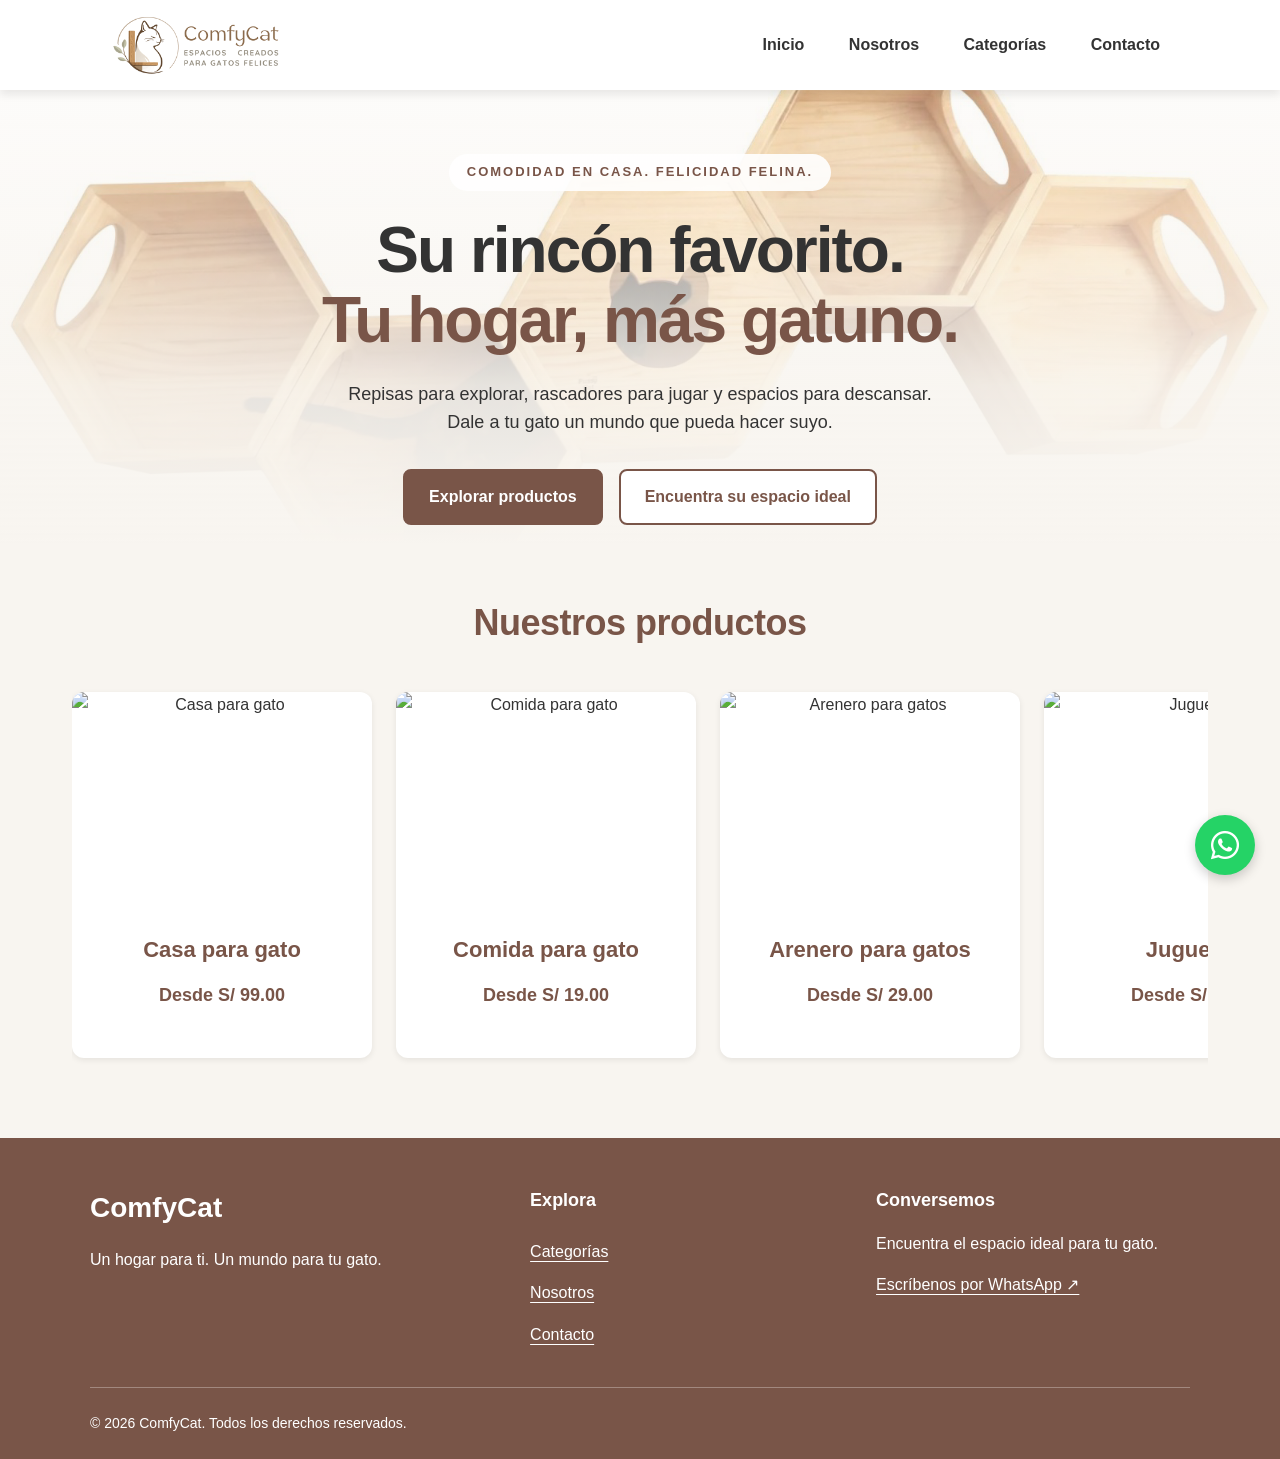
==== commit 6ca40606: "Componentes reutilizables: navbar, footer y botón de WhatsApp Mueve nosotros y contacto a paginas/, " ====
--- a/index.html
+++ b/index.html
@@ -7,28 +7,14 @@
     <meta name="description" content="Tienda virtual ComfyCat">
     <link rel="stylesheet" href="https://cdnjs.cloudflare.com/ajax/libs/font-awesome/6.5.2/css/all.min.css">
     <link rel="stylesheet" href="css/style.css">
+    <link rel="stylesheet" href="css/aminaciones.css">
+    <link rel="stylesheet" href="css/responsive.css">
     <title>ComfyCat | Muebles para gatos</title>
-    <script src="js/navegacion.js" defer></script>
+    <script src="js/componentes.js" defer></script>
 </head>
 
-<body>
-    <nav aria-label="Navegación principal">
-        <a href="#" class="logo">
-            <img src="img/Logo-ConfyCat-horizontal.png" alt="ComfyCat - Ir al inicio">
-        </a>
-        <button class="menu-toggle" type="button" aria-controls="menu-principal" aria-expanded="false" aria-label="Abrir menú">
-            <span></span>
-            <span></span>
-            <span></span>
-        </button>
-        <ul id="menu-principal">
-            <li><a href="#">Inicio</a></li>
-            <li><a href="nosotros.html">Nosotros</a></li>
-            <li><a href="#productos">Categorías</a></li>
-            <li><a href="contacto.html">Contacto</a></li>
-        </ul>
-    </nav>
-
+<body data-base="./">
+    <div id="componente-navbar"></div>
     <main>
         <section id="encabezado" aria-labelledby="encabezado-titulo">
             <div class="encabezado-contenido">
@@ -38,7 +24,7 @@
                     Dale a tu gato un mundo que pueda hacer suyo.</p>
                 <div class="encabezado-acciones">
                     <a href="#productos" class="boton encabezado-boton">Explorar productos</a>
-                    <a href="contacto.html" class="boton encabezado-boton encabezado-boton-secundario">Encuentra su espacio ideal</a>
+                    <a href="paginas/contacto.html" class="boton encabezado-boton encabezado-boton-secundario">Encuentra su espacio ideal</a>
                 </div>
             </div>
         </section>
@@ -108,39 +94,9 @@
                 </article>
             </div>
         </section>
-
     </main>
-
-    <footer class="pie-pagina">
-        <div class="pie-contenido">
-            <div>
-                <a class="pie-marca" href="index.html">ComfyCat</a>
-                <p>Un hogar para ti. Un mundo para tu gato.</p>
-            </div>
-            <div>
-                <h2>Explora</h2>
-                <ul>
-                    <li><a href="index.html#productos">Categorías</a></li>
-                    <li><a href="nosotros.html">Nosotros</a></li>
-                    <li><a href="contacto.html">Contacto</a></li>
-                </ul>
-            </div>
-            <div>
-                <h2>Conversemos</h2>
-                <p>Encuentra el espacio ideal para tu gato.</p>
-                <a href="https://wa.me/51915920230" target="_blank" rel="noopener noreferrer">Escríbenos por WhatsApp ↗</a>
-            </div>
-        </div>
-        <p class="pie-copyright">&copy; 2026 ComfyCat. Todos los derechos reservados.</p>
-    </footer>
-
-    <a href="https://wa.me/51915920230?text=Hola%2C%20ComfyCat%21%20Quisiera%20preguntarles%20por%20su%20precios%20y%20ofertas.%20"
-       class="boton-whatsapp"
-       target="_blank"
-       rel="noopener"
-       aria-label="Escríbenos por WhatsApp">
-        <i class="fa-brands fa-whatsapp"></i>
-    </a>
+    <div id="componente-footer"></div>
+    <div id="componente-boton"></div>
 
 </body>
 
--- a/css/style.css
+++ b/css/style.css
@@ -531,140 +531,3 @@
 }
 
 .boton-whatsapp:hover { background-color: #1fbe5a; }
-
-/* ANIMACIONES */
-
-@keyframes deslizar {
-    0%, 10% { transform: translateX(0); }
-    12.5%, 22.5% { transform: translateX(-100%); }
-    25%, 35% { transform: translateX(-200%); }
-    37.5%, 47.5% { transform: translateX(-300%); }
-    50%, 60% { transform: translateX(-400%); }
-    62.5%, 72.5% { transform: translateX(-500%); }
-    75%, 85% { transform: translateX(-600%); }
-    87.5%, 97.5% { transform: translateX(-700%); }
-    100% { transform: translateX(-800%); }
-}
-
-@keyframes latido-whatsapp {
-    0%, 40%, 100% {
-        transform: translate(0, 0) scale(1) rotate(0deg);
-        box-shadow: 0 4px 12px rgba(0, 0, 0, 0.2), 0 0 0 0 rgba(37, 211, 102, 0.3);
-    }
-    15%, 28% {
-        transform: translate(0, 0) scale(1.06) rotate(0deg);
-        box-shadow: 0 4px 12px rgba(0, 0, 0, 0.2), 0 0 0 10px rgba(37, 211, 102, 0);
-    }
-    21% { transform: translate(0, 0) scale(1.02) rotate(0deg); }
-}
-
-@keyframes aparecer {
-    from {
-        opacity: 0;
-        transform: translateY(100px);
-    }
-    to {
-        opacity: 1;
-        transform: translateY(0);
-    }
-}
-
-/* RESPONSIVE Y PREFERENCIAS DE MOVIMIENTO */
-
-@media screen and (max-width: 768px) {
-    #encabezado {
-        min-height: 0;
-        padding: 48px 20px 32px;
-    }
-    section { padding: var(--espacio-3) var(--espacio-2); }
-    nav {
-        flex-wrap: wrap;
-        gap: 12px;
-        padding: 16px 20px;
-    }
-    nav .logo {
-        min-width: 0;
-        max-width: calc(100% - 60px);
-    }
-    nav .logo img {
-        max-width: 100%;
-        width: auto;
-        height: auto;
-        max-height: 48px;
-    }
-    nav.menu-interactivo .menu-toggle {
-        display: flex;
-        flex-direction: column;
-        justify-content: center;
-        align-items: center;
-        gap: 5px;
-        width: 48px;
-        height: 48px;
-        padding: 10px;
-        background: transparent;
-        border-radius: 6px;
-    }
-    nav .menu-toggle:hover {
-        background-color: #f2e6dc;
-        transform: none;
-    }
-    .menu-toggle span {
-        display: block;
-        width: 26px;
-        height: 3px;
-        background-color: #333333;
-        border-radius: 2px;
-    }
-    nav ul {
-        width: 100%;
-        padding-top: 12px;
-        border-top: 1px solid #e8dfd6;
-    }
-    nav.menu-interactivo ul { display: none; }
-    nav.menu-interactivo.menu-abierto ul { display: block; }
-    nav li {
-        display: block;
-        margin: 0;
-    }
-    nav li a {
-        display: block;
-        padding: 14px 12px;
-    }
-    nav li a::after { display: none; }
-    nav li a:hover { background-color: #f8f5f0; }
-    .pie-contenido { grid-template-columns: 1fr; }
-    #nosotros {
-        grid-template-columns: 1fr;
-        text-align: center;
-    }
-    #form-contacto { padding: var(--espacio-3); }
-    nav.menu-abierto ul { animation: aparecer 0.2s ease-out both; }
-}
-
-@media screen and (max-width: 480px) {
-    #encabezado { padding: 40px 20px 24px; }
-    #encabezado h1 { letter-spacing: -1px; }
-    #encabezado .encabezado-descripcion { font-size: 16px; }
-    .encabezado-acciones { flex-direction: column; }
-    #productos .product-card { flex-basis: 85%; }
-    .boton-whatsapp {
-        width: 50px;
-        height: 50px;
-        font-size: 26px;
-        right: 15px;
-        bottom: 15px;
-    }
-}
-
-@media (hover: hover) {
-    #productos .product-card:hover .product-image img { transform: scale(1.04); }
-    .encabezado-boton:hover { transform: translateY(-2px); }
-}
-
-@media (prefers-reduced-motion: reduce) {
-    *, *::before, *::after {
-        animation: none !important;
-        transition: none !important;
-        scroll-behavior: auto !important;
-    }
-}
--- a/css/responsive.css
+++ b/css/responsive.css
@@ -0,0 +1,99 @@
+/* RESPONSIVE Y PREFERENCIAS DE MOVIMIENTO */
+
+@media screen and (max-width: 768px) {
+    #encabezado {
+        min-height: 0;
+        padding: 48px 20px 32px;
+    }
+    section { padding: var(--espacio-3) var(--espacio-2); }
+    nav {
+        flex-wrap: wrap;
+        gap: 12px;
+        padding: 16px 20px;
+    }
+    nav .logo {
+        min-width: 0;
+        max-width: calc(100% - 60px);
+    }
+    nav .logo img {
+        max-width: 100%;
+        width: auto;
+        height: auto;
+        max-height: 48px;
+    }
+    nav.menu-interactivo .menu-toggle {
+        display: flex;
+        flex-direction: column;
+        justify-content: center;
+        align-items: center;
+        gap: 5px;
+        width: 48px;
+        height: 48px;
+        padding: 10px;
+        background: transparent;
+        border-radius: 6px;
+    }
+    nav .menu-toggle:hover {
+        background-color: #f2e6dc;
+        transform: none;
+    }
+    .menu-toggle span {
+        display: block;
+        width: 26px;
+        height: 3px;
+        background-color: #333333;
+        border-radius: 2px;
+    }
+    nav ul {
+        width: 100%;
+        padding-top: 12px;
+        border-top: 1px solid #e8dfd6;
+    }
+    nav.menu-interactivo ul { display: none; }
+    nav.menu-interactivo.menu-abierto ul { display: block; }
+    nav li {
+        display: block;
+        margin: 0;
+    }
+    nav li a {
+        display: block;
+        padding: 14px 12px;
+    }
+    nav li a::after { display: none; }
+    nav li a:hover { background-color: #f8f5f0; }
+    .pie-contenido { grid-template-columns: 1fr; }
+    #nosotros {
+        grid-template-columns: 1fr;
+        text-align: center;
+    }
+    #form-contacto { padding: var(--espacio-3); }
+    nav.menu-abierto ul { animation: aparecer 0.2s ease-out both; }
+}
+
+@media screen and (max-width: 480px) {
+    #encabezado { padding: 40px 20px 24px; }
+    #encabezado h1 { letter-spacing: -1px; }
+    #encabezado .encabezado-descripcion { font-size: 16px; }
+    .encabezado-acciones { flex-direction: column; }
+    #productos .product-card { flex-basis: 85%; }
+    .boton-whatsapp {
+        width: 50px;
+        height: 50px;
+        font-size: 26px;
+        right: 15px;
+        bottom: 15px;
+    }
+}
+
+@media (hover: hover) {
+    #productos .product-card:hover .product-image img { transform: scale(1.04); }
+    .encabezado-boton:hover { transform: translateY(-2px); }
+}
+
+@media (prefers-reduced-motion: reduce) {
+    *, *::before, *::after {
+        animation: none !important;
+        transition: none !important;
+        scroll-behavior: auto !important;
+    }
+}
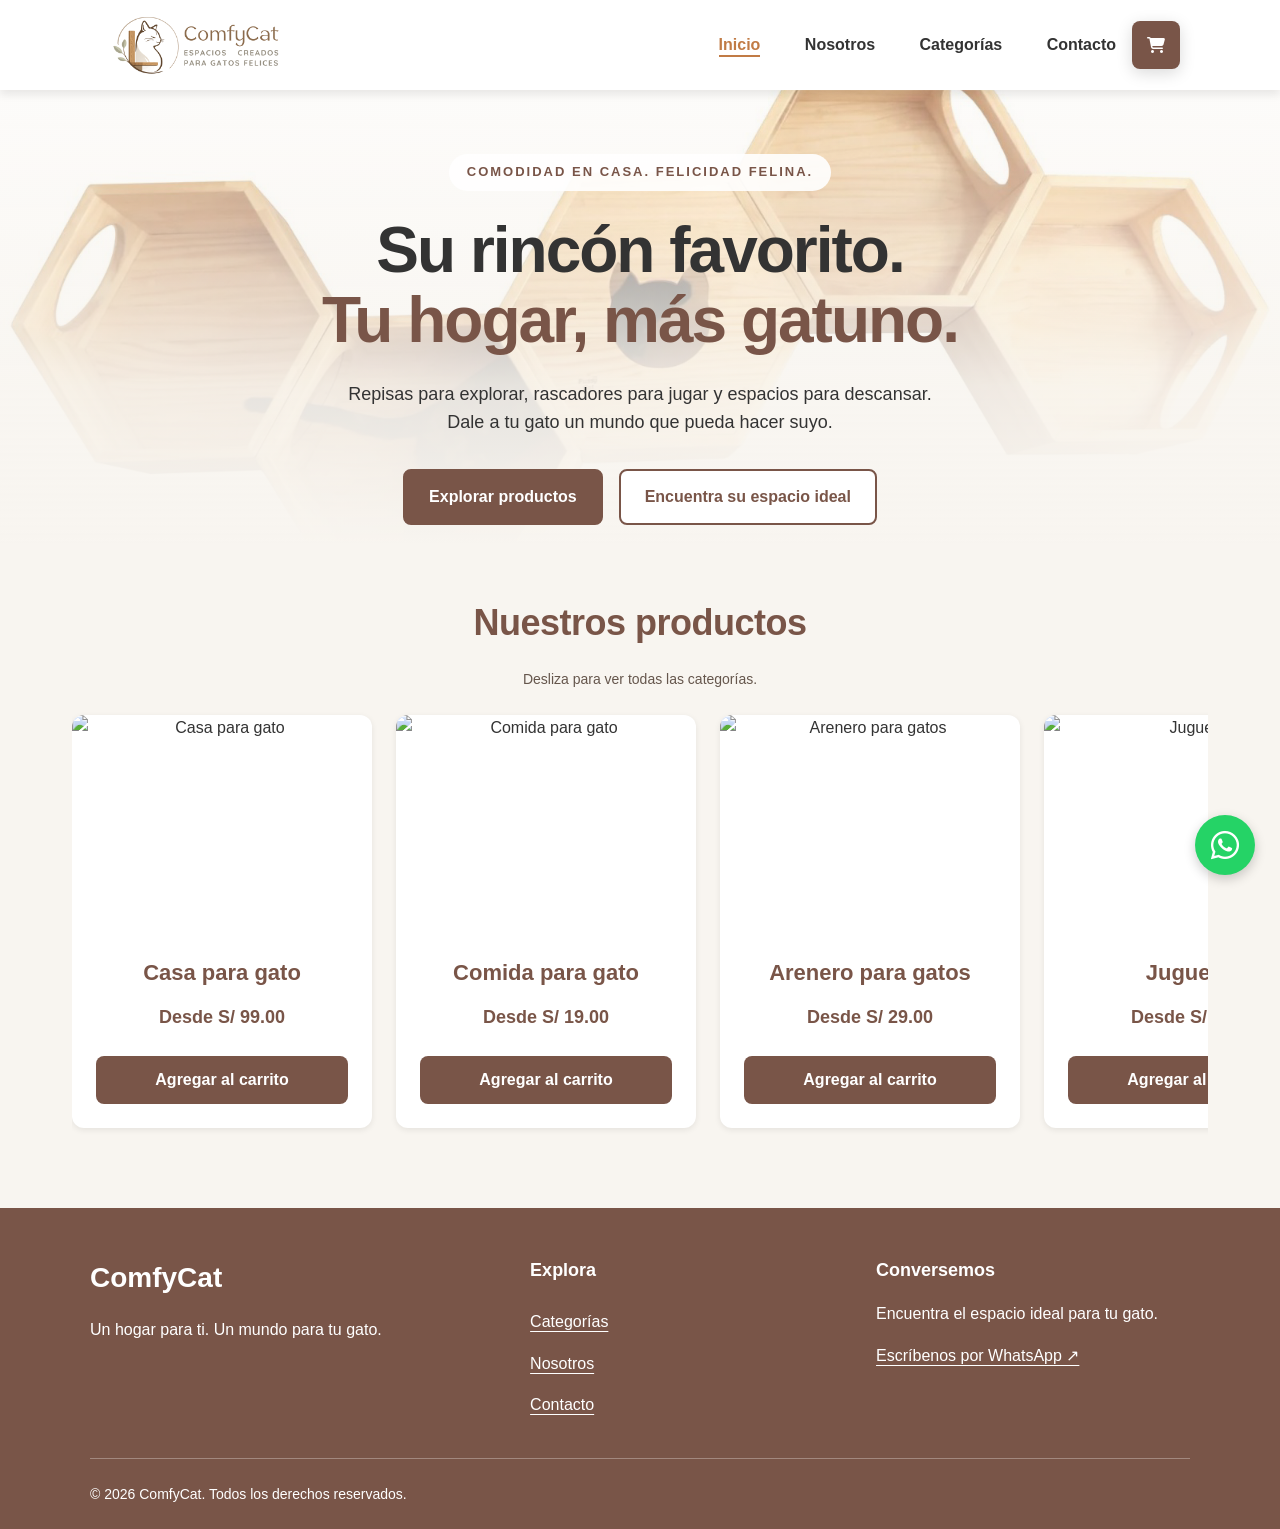
==== commit f8405241: "Organiza el JavaScript en módulos y agrega catálogo dinámico - Módulos ES con main.js como punto de " ====
--- a/index.html
+++ b/index.html
@@ -7,13 +7,14 @@
     <meta name="description" content="Tienda virtual ComfyCat">
     <link rel="stylesheet" href="https://cdnjs.cloudflare.com/ajax/libs/font-awesome/6.5.2/css/all.min.css">
     <link rel="stylesheet" href="css/style.css">
-    <link rel="stylesheet" href="css/aminaciones.css">
+    <link rel="stylesheet" href="css/animaciones.css">
     <link rel="stylesheet" href="css/responsive.css">
+    <link rel="icon" type="image/png" href="img/patita-cursor.png">
     <title>ComfyCat | Muebles para gatos</title>
-    <script src="js/componentes.js" defer></script>
+    <script type="module" src="js/main.js"></script>
 </head>
 
-<body data-base="./">
+<body data-base="./" data-pagina="inicio">
     <div id="componente-navbar"></div>
     <main>
         <section id="encabezado" aria-labelledby="encabezado-titulo">
@@ -32,68 +33,12 @@
 
         <section id="productos" aria-labelledby="productos-titulo">
             <h2 id="productos-titulo">Nuestros productos</h2>
-            <div class="product-grid" tabindex="0" role="region" aria-label="Categorías de productos" aria-describedby="catalogo-ayuda">
-                <article class="product-card">
-                    <div class="product-image">
-                        <img src="https://encrypted-tbn0.gstatic.com/images?q=tbn:ANd9GcTdEl7u8ZAOpMCgyBYBTuLoS6nHFziUnH5FTew5tvUH9Q&s=10" alt="Casa para gato">
-                    </div>
-                    <div id="test" class="product-info">
-                        <h3>Casa para gato</h3>
-                        <p class="price">Desde S/ 99.00</p>
-                    </div>
-                </article>
-
-                <article class="product-card">
-                    <div class="product-image">
-                        <img src="https://thumbs.dreamstime.com/b/diversas-marcas-de-comida-para-gatos-mojada-que-se-pueden-comprar-en-el-mercado-europeo-122794648.jpg?w=768" alt="Comida para gato">
-                    </div>
-                    <div class="product-info">
-                        <h3>Comida para gato</h3>
-                        <p class="price">Desde S/ 19.00</p>
-                    </div>
-                </article>
-
-                <article class="product-card">
-                    <div class="product-image">
-                        <img src="https://encrypted-tbn0.gstatic.com/images?q=tbn:ANd9GcR8Uu4pdPQPUINa426uuGfly_6682nI1pj6D8m5DNCKxw&s=10" alt="Arenero para gatos">
-                    </div>
-                    <div class="product-info">
-                        <h3>Arenero para gatos</h3>
-                        <p class="price">Desde S/ 29.00</p>
-                    </div>
-                </article>
-
-                <article class="product-card">
-                    <div class="product-image">
-                        <img src="https://encrypted-tbn0.gstatic.com/images?q=tbn:ANd9GcQdPPYsqSGRbt6F3zdcU4dACnXaBKB8YCNRu9FSe9B7ng&s" alt="Juguetes">
-                    </div>
-                    <div class="product-info">
-                        <h3>Juguetes</h3>
-                        <p class="price">Desde S/ 15.00</p>
-                    </div>
-                </article>
-
-                <article class="product-card">
-                    <div class="product-image">
-                        <img src="https://encrypted-tbn0.gstatic.com/images?q=tbn:ANd9GcSbR7GDTCKcQAoqmkrP5RwwOlLO-Li_hR9fyZeg45UrMQ&s=10" alt="Ropa">
-                    </div>
-                    <div class="product-info">
-                        <h3>Ropa</h3>
-                        <p class="price">Desde S/ 85.00</p>
-                    </div>
-                </article>
-
-                <article class="product-card">
-                    <div class="product-image">
-                        <img src="https://encrypted-tbn0.gstatic.com/images?q=tbn:ANd9GcQUdWxH1Gjdx39f-0CAvl36SricPjkmDDNw2QdWkPYcbg&s=10" alt="Cuidado de higiene">
-                    </div>
-                    <div class="product-info">
-                        <h3>Cuidado de higiene</h3>
-                        <p class="price">Desde S/ 85.00</p>
-                    </div>
-                </article>
+            <p id="catalogo-ayuda" class="catalogo-ayuda">Desliza para ver todas las categorías.</p>
+            <div id="lista-productos" class="product-grid" tabindex="0" role="region" aria-label="Categorías de productos" aria-describedby="catalogo-ayuda">
             </div>
         </section>
+
+
     </main>
     <div id="componente-footer"></div>
     <div id="componente-boton"></div>
--- a/css/style.css
+++ b/css/style.css
@@ -80,7 +80,23 @@
 
 /* NAVEGACION */
 
-nav ul { list-style: none; }
+.site-header {
+    position: sticky;
+    top: 0;
+    z-index: 1000;
+}
+
+#navbar-carrito:empty { display: none; }
+
+nav { gap: 16px; }
+
+
+nav ul {
+    list-style: none;
+    margin-left: auto;
+}
+
+nav li:last-child { margin-right: 0; }
 
 nav li {
     display: inline-block;
@@ -121,7 +137,7 @@
     padding: 15px 100px;
     box-shadow: 0 5px 8px rgba(0, 0, 0, 0.08);
     display: flex;
-    justify-content: space-between;
+    justify-content: flex-start;
     align-items: center;
 }
 
@@ -315,6 +331,138 @@
 #productos .product-card:nth-child(5) { animation-delay: 0.32s; }
 
 #productos .product-card:nth-child(6) { animation-delay: 0.4s; }
+
+/* CARRITO */
+
+#carrito {
+    position: relative;
+    flex-shrink: 0;
+    margin: 0;
+    padding: 0;
+    text-align: right;
+}
+
+#carrito .cart-toggle {
+    display: inline-flex;
+    align-items: center;
+    justify-content: center;
+    width: 48px;
+    height: 48px;
+    padding: 12px;
+    box-shadow: 0 4px 16px rgba(0, 0, 0, 0.15);
+}
+
+#carrito .cart-panel[hidden] { display: none; }
+
+#carrito .cart-panel {
+    position: absolute;
+    top: 100%;
+    right: 0;
+    width: min(400px, calc(100vw - 32px));
+    max-height: calc(100dvh - 180px);
+    overflow-y: auto;
+    overscroll-behavior: contain;
+    margin-top: 12px;
+    padding: var(--espacio-3);
+    background-color: white;
+    border-radius: 12px;
+    box-shadow: 0 2px 6px rgba(0, 0, 0, 0.08);
+    text-align: left;
+}
+
+#carrito h2 {
+    color: var(--marca);
+    font-size: 26px;
+    line-height: 1.2;
+    margin-bottom: var(--espacio-3);
+}
+
+#carrito .cart-empty {
+    color: #65564c;
+    text-align: center;
+    padding: var(--espacio-2) 0;
+}
+
+#carrito .cart-item {
+    display: flex;
+    flex-wrap: wrap;
+    align-items: center;
+    justify-content: space-between;
+    gap: var(--espacio-2);
+    padding: var(--espacio-2) 0;
+    border-bottom: 1px solid #eee5dc;
+}
+
+#carrito .cart-item-info h3 {
+    overflow-wrap: anywhere;
+    color: var(--marca);
+    font-size: 18px;
+    line-height: 1.3;
+}
+
+#carrito .cart-item-info p {
+    font-size: 14px;
+    color: #65564c;
+}
+
+#carrito .cart-controls {
+    display: flex;
+    flex-wrap: wrap;
+    align-items: center;
+    gap: var(--espacio-1);
+}
+
+#carrito .cart-controls button {
+    min-width: 40px;
+    min-height: 40px;
+    padding: 0 12px;
+    border: 1px solid var(--marca);
+    border-radius: 8px;
+    background-color: white;
+    color: var(--marca);
+    font-weight: bold;
+}
+
+#carrito .cart-controls button:hover {
+    background-color: var(--marca);
+    color: white;
+}
+
+#carrito .cart-controls .btn-remove {
+    border-color: #b3261e;
+    color: #b3261e;
+}
+
+#carrito .cart-controls .btn-remove:hover {
+    background-color: #b3261e;
+    color: white;
+}
+
+#carrito .cart-quantity {
+    width: 64px;
+    min-height: 40px;
+    border: 1px solid #c9b8aa;
+    border-radius: 8px;
+    font: inherit;
+    text-align: center;
+}
+
+#carrito .cart-quantity:focus-visible {
+    outline: 2px solid var(--marca);
+    border-color: var(--marca);
+}
+
+#carrito .cart-summary {
+    display: flex;
+    flex-wrap: wrap;
+    align-items: center;
+    justify-content: space-between;
+    gap: var(--espacio-2);
+    margin-top: var(--espacio-3);
+    font-size: 18px;
+}
+
+#carrito .cart-summary strong { color: var(--marca); }
 
 /* NOSOTROS */
 
@@ -531,3 +679,26 @@
 }
 
 .boton-whatsapp:hover { background-color: #1fbe5a; }
+
+/* Página actual en el menú (aria-current lo asigna navegacion.js) */
+nav a[aria-current="page"] { color: #c17b45; }
+nav a[aria-current="page"]::after { width: 100%; left: 0; }
+
+/* Contador de unidades sobre el botón del carrito */
+#carrito .cart-toggle { position: relative; }
+#carrito #cart-count {
+    position: absolute;
+    top: -6px;
+    right: -6px;
+    min-width: 22px;
+    height: 22px;
+    padding: 0 6px;
+    border-radius: 11px;
+    background-color: #795548;
+    color: #ffffff;
+    font-size: 12px;
+    font-weight: bold;
+    line-height: 22px;
+    text-align: center;
+}
+#carrito #cart-count[hidden] { display: none; }
--- a/css/animaciones.css
+++ b/css/animaciones.css
@@ -0,0 +1,36 @@
+/* ANIMACIONES */
+
+@keyframes deslizar {
+    0%, 10% { transform: translateX(0); }
+    12.5%, 22.5% { transform: translateX(-100%); }
+    25%, 35% { transform: translateX(-200%); }
+    37.5%, 47.5% { transform: translateX(-300%); }
+    50%, 60% { transform: translateX(-400%); }
+    62.5%, 72.5% { transform: translateX(-500%); }
+    75%, 85% { transform: translateX(-600%); }
+    87.5%, 97.5% { transform: translateX(-700%); }
+    100% { transform: translateX(-800%); }
+}
+
+@keyframes latido-whatsapp {
+    0%, 40%, 100% {
+        transform: translate(0, 0) scale(1) rotate(0deg);
+        box-shadow: 0 4px 12px rgba(0, 0, 0, 0.2), 0 0 0 0 rgba(37, 211, 102, 0.3);
+    }
+    15%, 28% {
+        transform: translate(0, 0) scale(1.06) rotate(0deg);
+        box-shadow: 0 4px 12px rgba(0, 0, 0, 0.2), 0 0 0 10px rgba(37, 211, 102, 0);
+    }
+    21% { transform: translate(0, 0) scale(1.02) rotate(0deg); }
+}
+
+@keyframes aparecer {
+    from {
+        opacity: 0;
+        transform: translateY(100px);
+    }
+    to {
+        opacity: 1;
+        transform: translateY(0);
+    }
+}
--- a/css/responsive.css
+++ b/css/responsive.css
@@ -12,8 +12,22 @@
         padding: 16px 20px;
     }
     nav .logo {
+        flex: 1;
         min-width: 0;
-        max-width: calc(100% - 60px);
+        max-width: none;
+    }
+    #navbar-carrito, nav > #carrito { order: 1; }
+    nav .menu-toggle { order: 2; }
+    nav ul { order: 3; margin-left: 0; }
+    #carrito .cart-toggle {
+        padding: 10px 12px;
+        gap: 4px;
+    }
+    #carrito .cart-panel {
+        position: fixed;
+        top: 80px;
+        right: 16px;
+        max-height: calc(100dvh - 108px);
     }
     nav .logo img {
         max-width: 100%;
